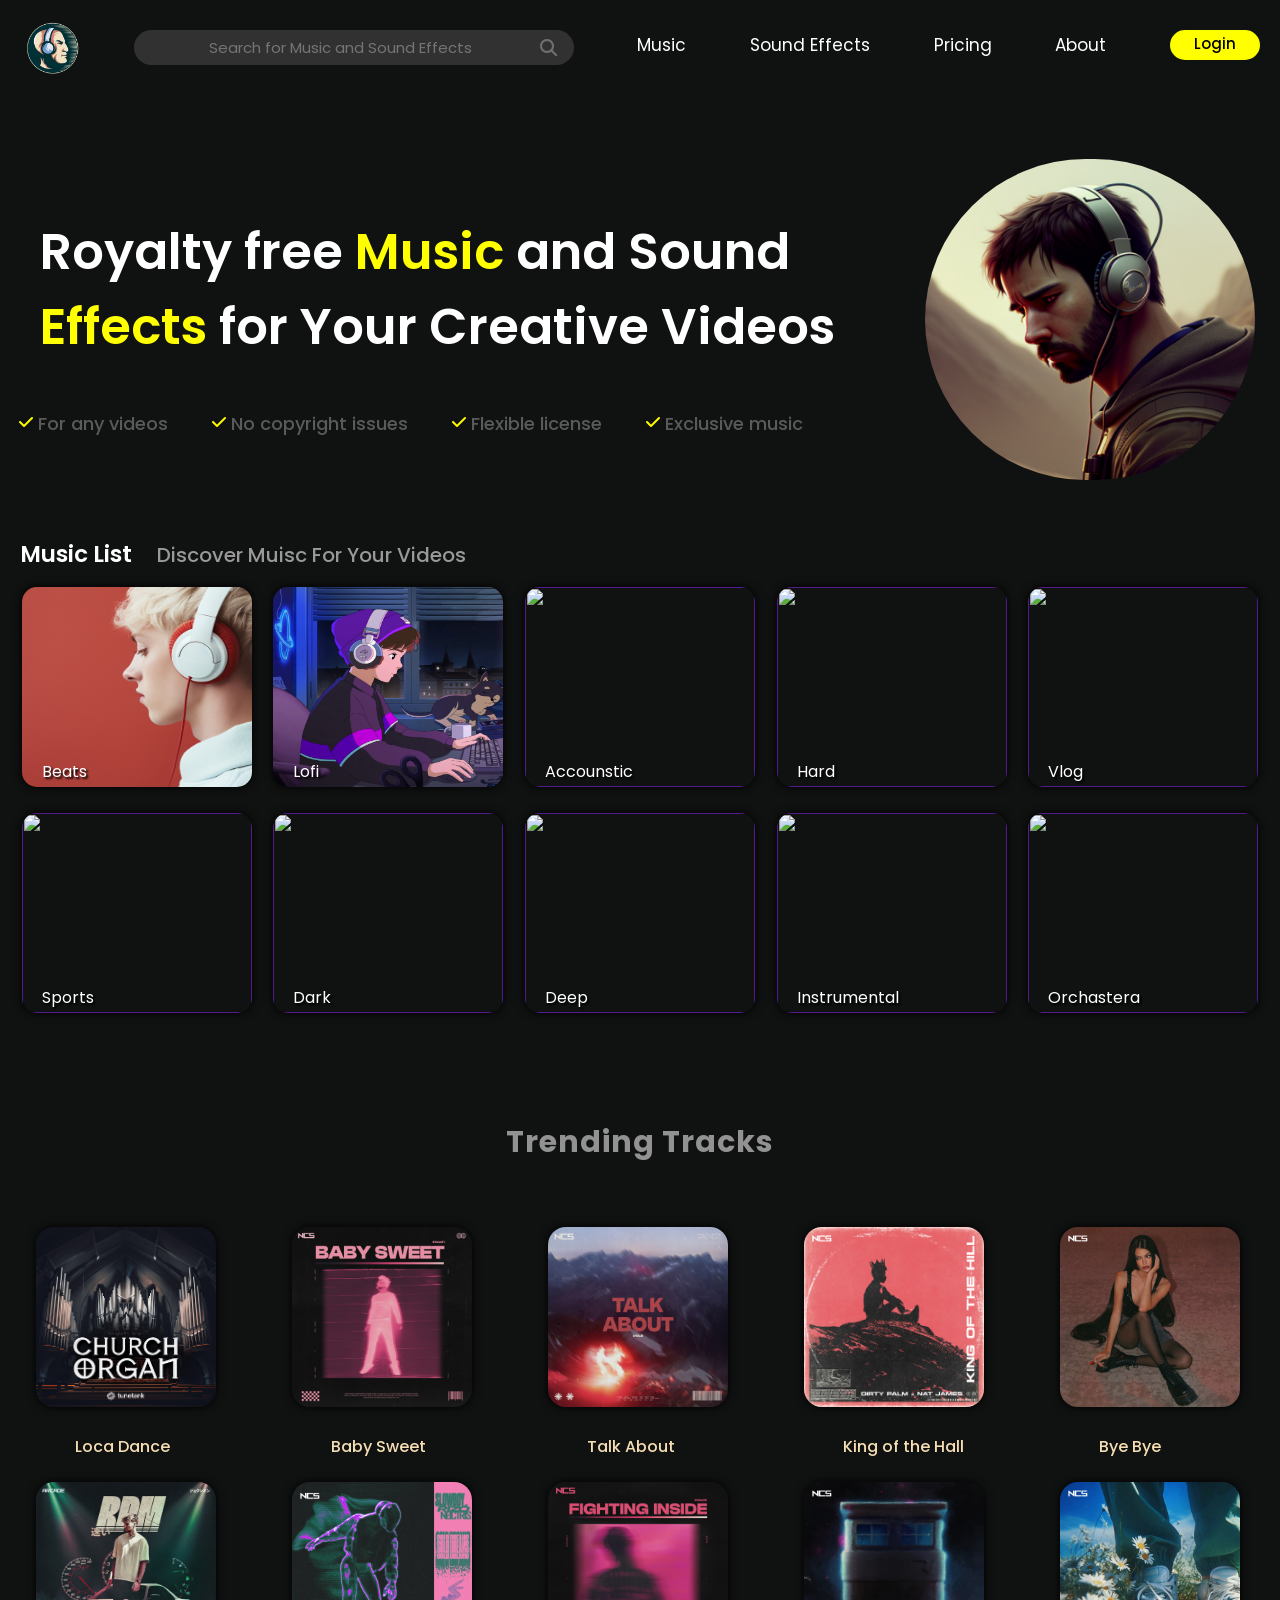
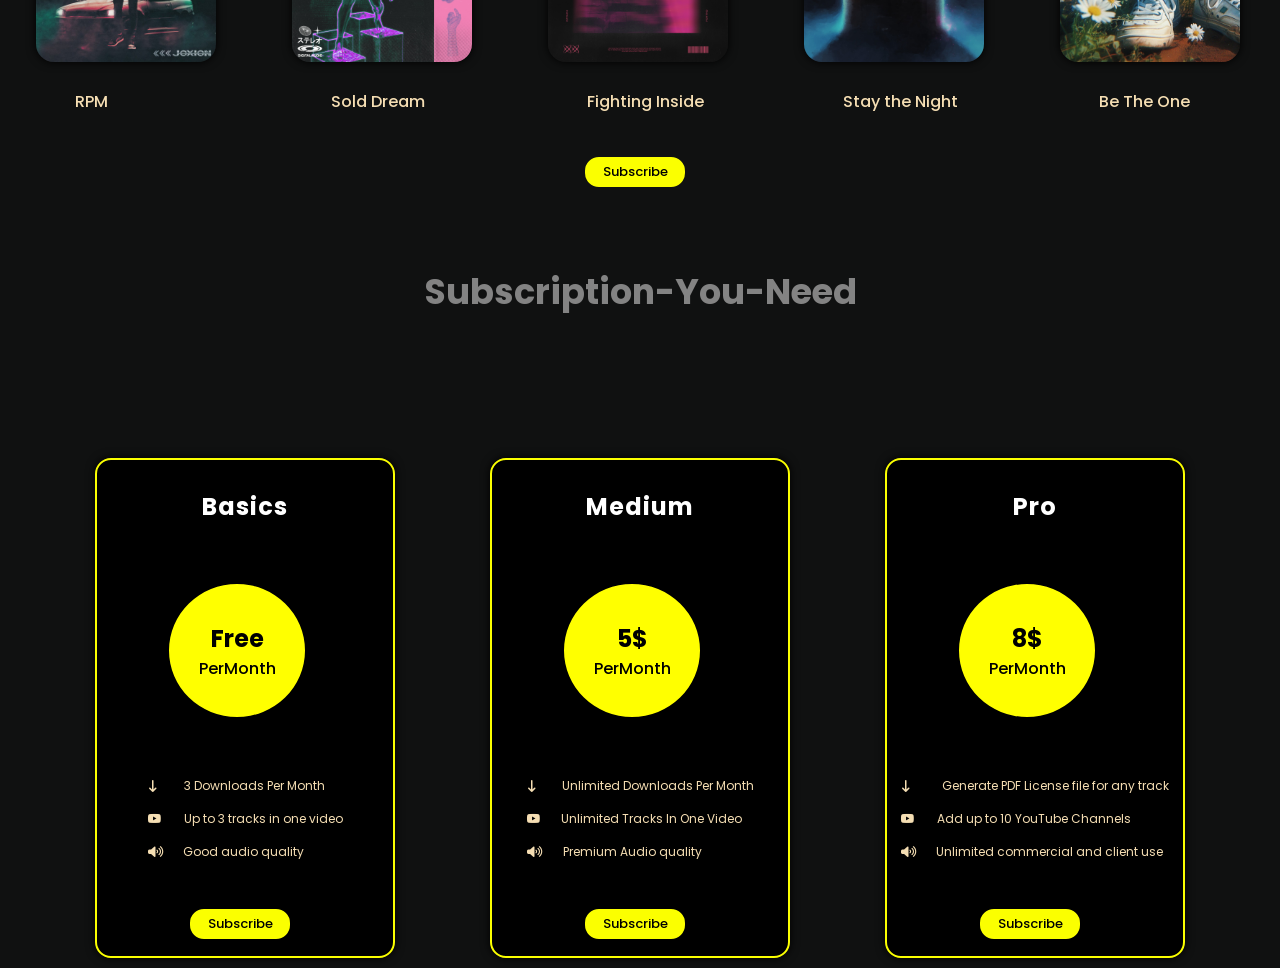
==== Website.Html @ 82667a38 "Addding More Style To The Price Box - Hover And Changed Color" ====
<!DOCTYPE html>
<html lang="en">
<head>
    <meta charset="UTF-8">
    <meta name="viewport" content="width=device-width, initial-scale=1.0">
    <title>Web-Site</title>
    <link rel="preconnect" href="https://fonts.googleapis.com">
<link rel="preconnect" href="https://fonts.gstatic.com" crossorigin>
<link href="https://fonts.googleapis.com/css2?family=Inter:wght@800&family=Noto+Sans+Kawi&family=Poppins:ital,wght@0,300;0,500;0,600;0,900;1,300&display=swap" rel="stylesheet">
<link rel="stylesheet" href="style.css">
<link rel="stylesheet" href="https://cdnjs.cloudflare.com/ajax/libs/font-awesome/4.7.0/css/font-awesome.min.css">
<link rel="preconnect" href="https://fonts.googleapis.com">
<link rel="preconnect" href="https://fonts.gstatic.com" crossorigin>
<link href="https://fonts.googleapis.com/css2?family=Inter:wght@800&family=Noto+Sans+Kawi&family=Poppins:ital,wght@0,300;0,400;0,500;0,600;0,900;1,300&display=swap" rel="stylesheet">
<link rel="stylesheet" href="https://cdnjs.cloudflare.com/ajax/libs/font-awesome/6.4.2/css/all.min.css" integrity="sha512-z3gLpd7yknf1YoNbCzqRKc4qyor8gaKU1qmn+CShxbuBusANI9QpRohGBreCFkKxLhei6S9CQXFEbbKuqLg0DA==" crossorigin="anonymous" referrerpolicy="no-referrer" />

</head>
<body>
    <header>
     <div class="navbar">
        <div id="logo"><img src="Image/logo1.png" alt="logo"></div>
        <!-- Search Icon -->
        <div class="SearchBox">
        <input type="text" placeholder="Search for Music and Sound Effects">
        <a href="#"><i class="fa fa-search searchicon"></i></a>
        </div>
        <!-- Bar -->
    
        <a href="#">Music</a>
        <a href="#">Sound Effects</a>
        <a href="#">Pricing</a>
        <a href="#">About</a>
        <a href="#" class="btn"><Button>Login</Button></a>
     </div>
     <div class="Main"><h8>Royalty free <span>Music</span> and Sound<br><span>Effects</span> for Your Creative Videos</h8>
        <div class="musiclogo"><img src="Image/image.png" alt="">
     </div>
     </div>
     <div class="Tick">
        <i class="fa fa-check tickcolor"></i><b>For any videos</b>
        <i class="fa fa-check tickcolor"></i><b>No copyright issues</b>
        <i class="fa fa-check tickcolor"></i><b>Flexible license</b>
        <i class="fa fa-check tickcolor"></i><b>Exclusive music</b>
     </div>
    </header>
    <main>
        <div class="Attribute">
            <div id="Music-List"><h7>Music List</h7>
            <div class="paragrpah"><p>Discover Muisc For Your Videos</p></div>
        </div>
    </main>
    <div class="images">
       <div class="png"><a href="#"><img src="Image/guy1.jpg" alt=""></a><div class="Text"><p>Beats</p></div></div>
        <div class="png"><a href=""><img src="Image/guy 2.webp" alt=""></a><div class="Text"><p>Lofi</p></div></div>
        <div class="png"><a href=""><img src="https://tunetank.imgix.net/acoustic.jpg?fm=webp&auto=format&ixlib=react-9.8.0&w=226&h=226&dpr=1&q=75" alt=""></a><div class="Text"><p>Accounstic</p></div></div>
        <div class="png"><a href=""><img src="https://tunetank.imgix.net/epic.jpg?fm=webp&auto=format&ixlib=react-9.8.0&w=226&h=226&dpr=1&q=75" alt=""></a><div class="Text"><p>Hard</p></div></div>
        <div class="png"><a href=""><img src="https://tunetank.imgix.net/vlog.jpg?fm=webp&auto=format&ixlib=react-9.8.0&w=226&h=226&dpr=1&q=75" alt=""></a><div class="Text"><p>Vlog</p></div></div>
        <div class="png"><a href=""><img src="https://tunetank.imgix.net/sports.jpg?fm=webp&auto=format&ixlib=react-9.8.0&w=226&h=226&dpr=1&q=75" alt=""></a><div class="Text"><p>Sports</p></div></div>
        <div class="png"><a href=""><img src="https://tunetank.imgix.net/scary.jpg?auto=format&ixlib=react-9.8.0&w=226&h=226&dpr=1&q=75" alt=""></a><div class="Text"><p>Dark</p></div></div>
        <div class="png"><a href=""><img src="https://tunetank.imgix.net/dreamy.jpg?auto=format&ixlib=react-9.8.0&w=226&h=226&dpr=1&q=75" alt=""></a><div class="Text"><p>Deep</p></div></div>
        <div class="png"><a href=""><img src="https://tunetank.imgix.net/jazz.jpg?auto=format&ixlib=react-9.8.0&w=226&h=226&dpr=1&q=75" alt=""></a><div class="Text"><p>Instrumental</p></div></div>
        <div class="png"><a href=""><img src="https://tunetank.imgix.net/funk.jpg?auto=format&ixlib=react-9.8.0&w=226&h=226&dpr=1&q=75" alt=""></a><div class="Text"><p>Orchastera</p></div></div>
      </div>
      <article>
        <div class="Reccomend">
            <div class="trend"><h5>Trending Tracks</h5></div>
        </div>
        <div class="music">
           <div class="iteam"><a href=""><img src="Image/LocaDance.jpg" alt="" title="Music"></a>
           <div class="text">Loca Dance</div></div>
           <div class="iteam"><a href=""><img src="Image/Baby Sweet.jpg" alt="" title="Music" ></a>
           <div class="text">Baby Sweet</div></div>
           <div class="iteam"><a href=""><img src="Image/Talk About.jpg" alt=""  title="Music"></a>
           <div class="text">Talk About</div></div>
           <div class="iteam"><a href=""><img src="Image/King of the Hall.jpg" alt=""  title="Music"></a>
           <div class="text">King of the Hall</div></div>
           <div class="iteam"><a href=""><img src="Image/Bye Bye.jpeg" alt=""  title="Music"></a>
           <div class="text">Bye Bye</div></div>
           <div class="iteam"><a href=""><img src="Image/Rpm.jpg" alt=""  title="Music" ></a>
           <div class="text">RPM</div></div>
           <div class="iteam"><a href=""><img src="Image/Sold Dreams.jpg" alt=""  title="Music"></a>
           <div class="text">Sold Dream</div></div>
           <div class="iteam"><a href=""><img src="Image/Figthing Inside.jpg" alt=""  title="Music"></a>
            <div class="text">Fighting Inside</div></div>
            <div class="iteam"><a href=""><img src="Image/Stay the Night.jpg" alt=""  title="Music"></a>
            <div class="text">Stay the Night</div></div>
            <div class="iteam"><a href=""><img src="Image/Be the One.jpg" alt=""  title="Music"></a>
            <div class="text">Be The One</div></div>
        </div>
        <div class="more">
           <a href="#" class="btnn"><button>Subscribe</button></a>
        </div>
        <div class="plan">
            <div class="Subscription"><h3>Subscription-You-Need</h3></div>
            <div class="card">
            <div class="card1">
            <h1>Basics</h1>
            <div class="pack">
            <h2>Free</h2>
            <p>PerMonth</p>
            </div>
            <div class="perks">
                <ul>
                    <li>
                        <i class="fa-solid fa-arrow-down-long icons"></i><div class="Packtext1">3 Downloads Per Month</div>
                    </li>
                    <li><i class="fa-brands fa-youtube icons"></i>Up to 3 tracks in one video</li>
                    <li><i class="fa-solid fa-volume-high icons"></i><div class="Packtext3">Good audio quality</div></li>
                </ul>
            </div>
            <div class="more">
                <a href="#" class="btnn"><button>Subscribe</button></a>
             </div>
            </div>
            <div class="card2">
            <h1>Medium</h1>
            <div class="pack">
                <h2>5$</h2>
                <p>PerMonth</p>
                </div>
                <div class="perks">
                    <ul>
                        <li>
                            <i class="fa-solid fa-arrow-down-long icons"></i>Unlimited Downloads Per Month
                        </li>
                        <li><i class="fa-brands fa-youtube icons"></i><div class="Packtext5">Unlimited Tracks In One Video</div></li>
                        <li><i class="fa-solid fa-volume-high icons"></i><div class="Packtext6">Premium Audio quality</div></li>
                    </ul>
                </div>
                <div class="more">
                    <a href="#" class="btnn"><button>Subscribe</button></a>
                 </div>
            </div>

            <div class="card3">
            <h1>Pro</h1>
            <div class="pack">
                <h2>8$</h2>
                <p>PerMonth</p>
                </div>
                <div class="perks">
                    <ul>
                        <li>
                            <i class="fa-solid fa-arrow-down-long icons"></i>Generate PDF License file for any track
                        </li>
                        <li><i class="fa-brands fa-youtube icons"></i><div class="Packtext8">Add up to 10 YouTube Channels</div></li>
                        <li><i class="fa-solid fa-volume-high icons"></i><div class="Packtext9">Unlimited commercial and client use</div></li>
                    </ul>
                </div>
                <div class="more">
                    <a href="#" class="btnn"><button>Subscribe</button></a>
                 </div>
        </div>
      </article>
</body>
</html>
---- style.css ----
*{
    margin: 0%;
    padding: 0%;
    box-sizing: border-box;
    font-family: 'Inter', sans-serif;
    font-family: 'Noto Sans Kawi', sans-serif;
    font-family: 'Poppins', sans-serif;
    font-family: 'Inter', sans-serif;
font-family: 'Noto Sans Kawi', sans-serif;
font-family: 'Poppins', sans-serif;


}
body{
    
    height: 100vh;
    background: rgb(46,46,46);
    background: linear-gradient(90deg, rgba(46,46,46,1) 0%, rgba(0,0,0,1) 0%, rgba(16,17,17,1) 0%);

}
.navbar{
    width: 100%;
    height: 90px;
    display: flex;
    flex-direction: row;
    justify-content: space-between;
    align-items: center;
    position: fixed;
    margin-top: -80px;
   background: rgb(46,46,46);
    background: linear-gradient(90deg, rgba(46,46,46,1) 0%, rgba(0,0,0,1) 0%, rgba(16,17,17,1) 0%);
    z-index: 1;
}
#logo{
    width: 100px;
    height: 100px;
  
}
#logo img{
    width: 106px;
    height: 70px;
    display: inline-block;
    margin-top: 18px;
    align-self: flex-start;
    cursor: pointer;
    position: fixed;
    
}

.navbar a {
    color: white;
    text-decoration: none;
    font-size: 17px;
    margin-top: 8x;
    transition: color 0.3s;
}
.navbar a:hover{
    color: yellow;
}


.navbar a button{
    font-size: 15px;
    margin-right: 20px;
    border-radius: 15px;
    width: 90px;
    text-align: center;
    margin-bottom: 3px;
    border: 0px;
    padding-bottom: 2px;
    background-color: yellow;
    border: 2px solid rgba(251 , 255 , 0);
}
.SearchBox{
    width: 440px;
    height: 35px;
    padding: 0px;
    border-radius: 20px;
    background-color:  rgb(49, 49, 49);
    display: flex;
    justify-content: center;
    align-items: center;
    flex-direction: row;
    margin-top: 5px;
    margin-left: -30px;
    
}
.searchicon{
    width: 100%;
    color: rgb(112, 111, 111);
    margin-bottom: 4px;
    margin-right: 10px;
    
    
}

.SearchBox input{
    width: 400px;
  background: transparent;
  outline: 0px;
  border: 0px;
  text-align: center;
  font-size: 15px;
}
.Main{
    width: 100%;
    height: 300px;
    color: white;
    font-size: 50px;
    font-weight: 600;
    justify-content: flex-start;
    align-items: center;
   margin-top: 80px;
    left: 30px;
    display: flex;
}
.Main h8{
    margin-top: 120px;
    margin-left: 40px;
    margin-bottom: 0px;
}
span{
    color: yellow;
}
.musiclogo{
    display: inline-block;
}
.musiclogo img{
    width: 330px;
    height:321px;
    margin-left: 90px;
    margin-top: 200px;
    border-radius: 200px;
    animation: headphoneAnimation 1.3s infinite alternate;
    transition: box-shadow 1s;
}
.musiclogo img:hover {
    box-shadow: 0px 0px 50px rgb(255, 255, 255);
}
@keyframes headphoneAnimation {
    0% {
      transform: translateY(0);
    }
    100% {
      transform: translateY(-16px);
    }
  }
.Tick{
    width: 65%;
    margin-top: 30px;
    display: flex;
    justify-content: space-evenly;
    margin-left: -25px;
}
.Tick b{
    font-weight:500;
    color: rgb(90, 90, 90);
    font-size: 18px;
}
.tickcolor{
    color: yellow;
    padding-top: 4px;
    padding-left: 40px;
}
.Attribute{
    width: 100%;
    height: 150px;
    position: relative;
    display: flex;
    
}
.Attribute #Music-List{
    color: white;
    font-size: 23px;
    font-weight: 600;
    margin-top: 100px;
    padding-left: 20px;
    position: absolute;
}
.paragrpah{
    height: 30px;
    color: rgb(153, 153, 153);
    font-size: 20px;
    font-weight: 500;
    margin-left: 20px;
    display: inline-block;
}
.paragrpah p{
    height: 100px;   
}
.images{
    width: 100%;
    height: 420px;
   display: grid;
   grid-template-columns: auto auto auto auto auto;
   row-gap: 19px;
   justify-content: space-evenly;
   z-index: 0;
}
.images img{
   border-radius: 15px;
   height: 200px;
   width: 230px;
   z-index: 0;
   box-shadow: 0px 0px 10px rgb(0, 0, 0); 
}
.png{
    position: relative;
}
.Text{
    position: absolute;
    bottom: 10px;
    left: 20px;
    color: white;
    text-shadow: 2px 2px 2px black;
    font-weight: 400;
}
article{
width: 100%;
height: 300px;
}
.Reccomend{
    height: 130px;
    width: 100%;
    display: flex;
    color: white;
    align-items: center;
    justify-content: center;
    position: relative;
    transition: background 1s;
}
.trend h5{
    font-weight: 700;
    font-size: 30px;
    color: rgb(146, 146, 146);
    letter-spacing: 1px;
    margin-top: 140px;
    transition: color 0.5s;
}
.trend h5:hover{
color: white;
}
.music{
    height: 500px;
    margin-top: 90px;
    display: grid;
    grid-template-columns: 1fr 1fr 1fr 1fr 1fr;
   row-gap: 10px;
    justify-content: space-evenly;
}
.iteam img{
    width: 180px;
    height: 180px;
    align-content: center;
    margin-left: 36px;
    border-radius: 18px;
    box-shadow: 0px 0px 10px rgb(0, 0, 0); 
    transition:1s;
}
.iteam img:hover{
    transform: scale(1.2);
   opacity: 1;
}
.text{
    color: wheat;
    padding-left: 75px;
    margin-top: 20px;
    font-weight: 500;
    cursor: pointer;
    transition: color 0.5s;
}
.text:hover{
    color: yellow;
}
.more{
    display: flex;
    justify-content: center;
    margin-right: 10px;
    margin-top: 30px;
}
.btn button{
    color: rgb(0, 0, 0);
    background-color: rgb(251, 255, 0);
    outline: 0px;
    border: 2px solid rgba(251 , 255 , 0);
    border-radius: 14px;
    transition: color 0.5s;
    font-size: 13px;
    width:100px;
    height: 30px;
    transition: all .3s ease;
    text-align: center;
    margin-top: 2px;
    cursor: pointer;
    font-weight: 500;

}
.btn button:hover{
    color:rgba(251 , 255 , 0);
    background: black;
    box-shadow: 0 0 1rem rgba(251 , 255 , 0);

}
.plan{
    height: 700px;
}
.Subscription{
    font-size: 30px;
    display: flex;
    justify-content: center;
    margin-top: 70px;
    color: rgb(131, 131, 131);
    transition: color .3s;
}
.Subscription:hover{
    color: white;
}
.card{
margin-top: 70px;
height: 580px;
display: flex;
justify-content: space-evenly;
}
 /* Making The Colors in The Price Box */

.card1{  
margin-top: 70px;
height: 500px;
width: 300px;
border-radius: 16px;
display: flex;
text-align: center;
justify-content: space-around;
box-shadow: 0px 0px 10px black;
position: relative;
flex-direction: column;
color: black;
background-color: rgb(0, 0, 0);
transition: color 0.5s;
border: 2px solid rgba(251 , 255 , 0);
transition: all .3s ease;
cursor: pointer;
animation: pricebox 1.2s infinite alternate;
}
  /* Adding Hover Effect to card1  */
.card1:hover {
    box-shadow: 0px 0px 30px rgb(146, 146, 146);
}
@keyframes pricebox {
    0% {
      transform: translateY(0);
    }
    100% {
      transform: translateY(-16px);
    }
  }
.card1 h1{
    padding-top: 20px;
    color: white;
    letter-spacing: 1px;
    width: 100%;
}
.pack{
    color: rgb(0, 0, 0);
    border: 2px solid black;
    border-radius: 50%;
    background-color: yellow;
    width: 140px;
    height: 137px;
    text-align: center;
    margin-left: 70px;
    position: relative;
    margin-top: 40px;
}
.pack h2{
    margin-top: 37px;
    width: auto;
    height: auto;
}
.pack p{
  margin-bottom: 30px;
  color: #000000;
  font-weight: 500;
}
.card2{
    margin-top: 70px;
    height: 500px;
    width: 300px;
    border-radius: 16px;
    display: flex;
    text-align: center;
    justify-content: space-around;
    box-shadow: 0px 0px 10px black;
    position: relative;
    flex-direction: column;
    color: black;
    background-color: rgb(0, 0, 0);
    transition: color 0.5s;
    border: 2px solid rgba(251 , 255 , 0);
    transition: all .3s ease;
    cursor: pointer;
    animation: pricebox 1.2s infinite alternate;
    }
      /* Adding Hover Effect to card2  */
    .card2:hover {
        box-shadow: 0px 0px 30px rgb(146, 146, 146);
    }
    @keyframes pricebox {
        0% {
          transform: translateY(0);
        }
        100% {
          transform: translateY(-16px);
        }
      }

    .card2 h1{
        color: white;
        letter-spacing: 1px;
        width: 100%;
        padding-top: 20px;
    }
    .card3{
        margin-top: 70px;
        height: 500px;
        width: 300px;
        border-radius: 16px;
        display: flex;
        text-align: center;
        justify-content: space-around;
        box-shadow: 0px 0px 10px black;
        position: relative;
        flex-direction: column;
        color: black;
        background-color: rgb(0, 0, 0);
        transition: color 0.5s;
        border: 2px solid rgba(251 , 255 , 0);
        transition: all .3s ease;
        cursor: pointer;
        animation: pricebox 1.2s infinite alternate;
        }
         /* Adding Hover Effect to card3  */
        .card3:hover {
            box-shadow: 0px 0px 30px rgb(146, 146, 146);
        }
        @keyframes pricebox {
            0% {
              transform: translateY(0);
            }
            100% {
              transform: translateY(-16px);
            }
          }
        .card3 h1{
            padding-top: 20px;
            color: white;
            letter-spacing: 1px;
            width: 100%;
        }
        .perks{
            display: flex;
            justify-content: space-around;
            height: 100px;
            align-items: center;
            position: relative;
            margin-top: 25px;
        }
        .perks li {
            text-decoration: none;
            color: wheat;
            font-size: 10px;
            text-align: center;
            display: flex;
            justify-content: center;
            font-size: 12px;
            margin-top: 4px;
            display: flex;
            justify-content: space-between;
            margin-top: 15px;
           
        }
        
        .icons{
            margin-top: 3px;
            font-size: 12px;
            display: flex;
            flex-direction: column;
            justify-content: space-evenly;
            margin-right: 20px;
        }
        .Packtext1{
            margin-right: 18px;
        }
        .Packtext3{
            margin-right: 39px;
        }
        .Packtext5{
            margin-right : 12px;
        }
        
        .Packtext6{
            margin-right : 52px;
        }
        .Packtext8{
            margin-right : 38px;
        }
        .Packtext9{
            margin-right : 6px;
        }
        
        .btnn button{
            color: rgb(0, 0, 0);
            background-color: rgb(251, 255, 0);
            outline: 0px;
            border: 2px solid rgba(251 , 255 , 0);
            border-radius: 14px;
            transition: color 0.5s;
            font-size: 13px;
            width:100px;
            height: 30px;
            transition: all .3s ease;
            text-align: center;
            cursor: pointer;
            font-weight: 500;
            margin-bottom: 8px;
        
        }
        .btnn button:hover{
            color:rgba(251 , 255 , 0);
            background: black;
            box-shadow: 0 0 1rem rgba(251 , 255 , 0);
        
        }
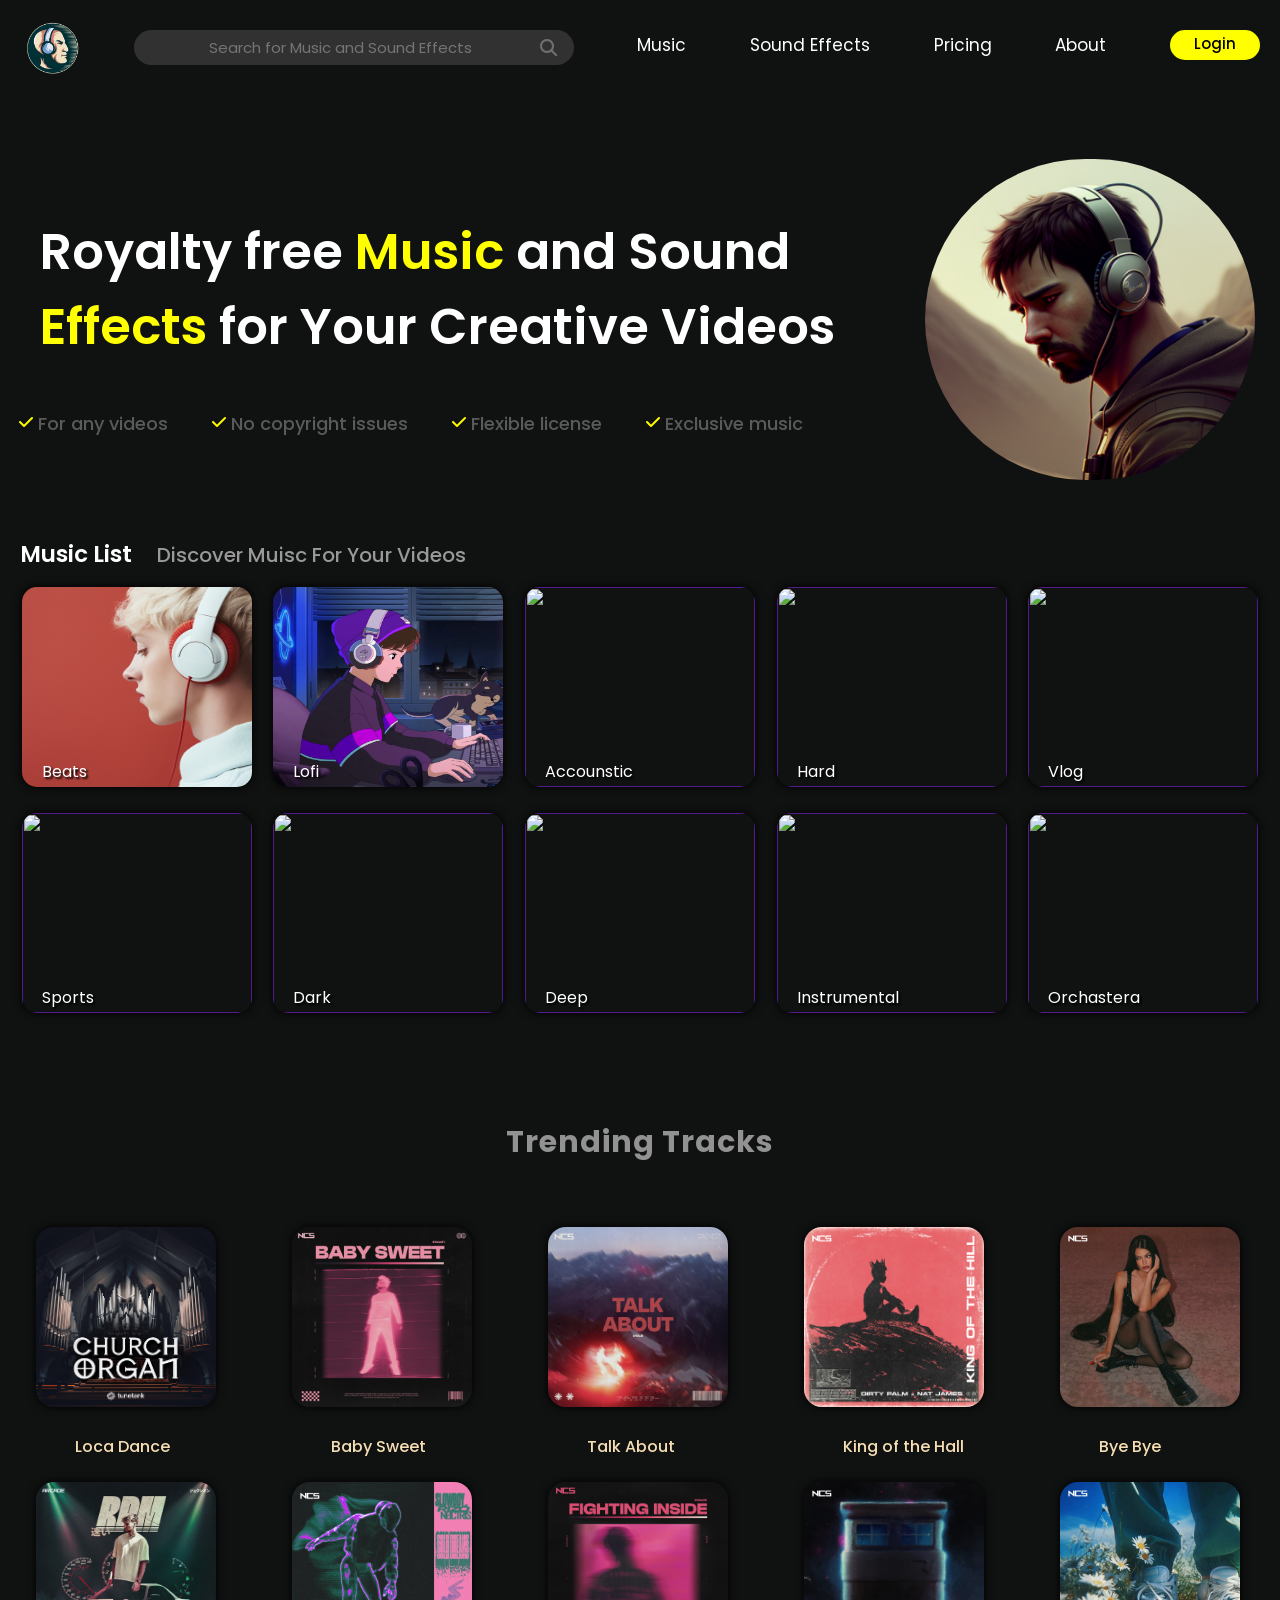
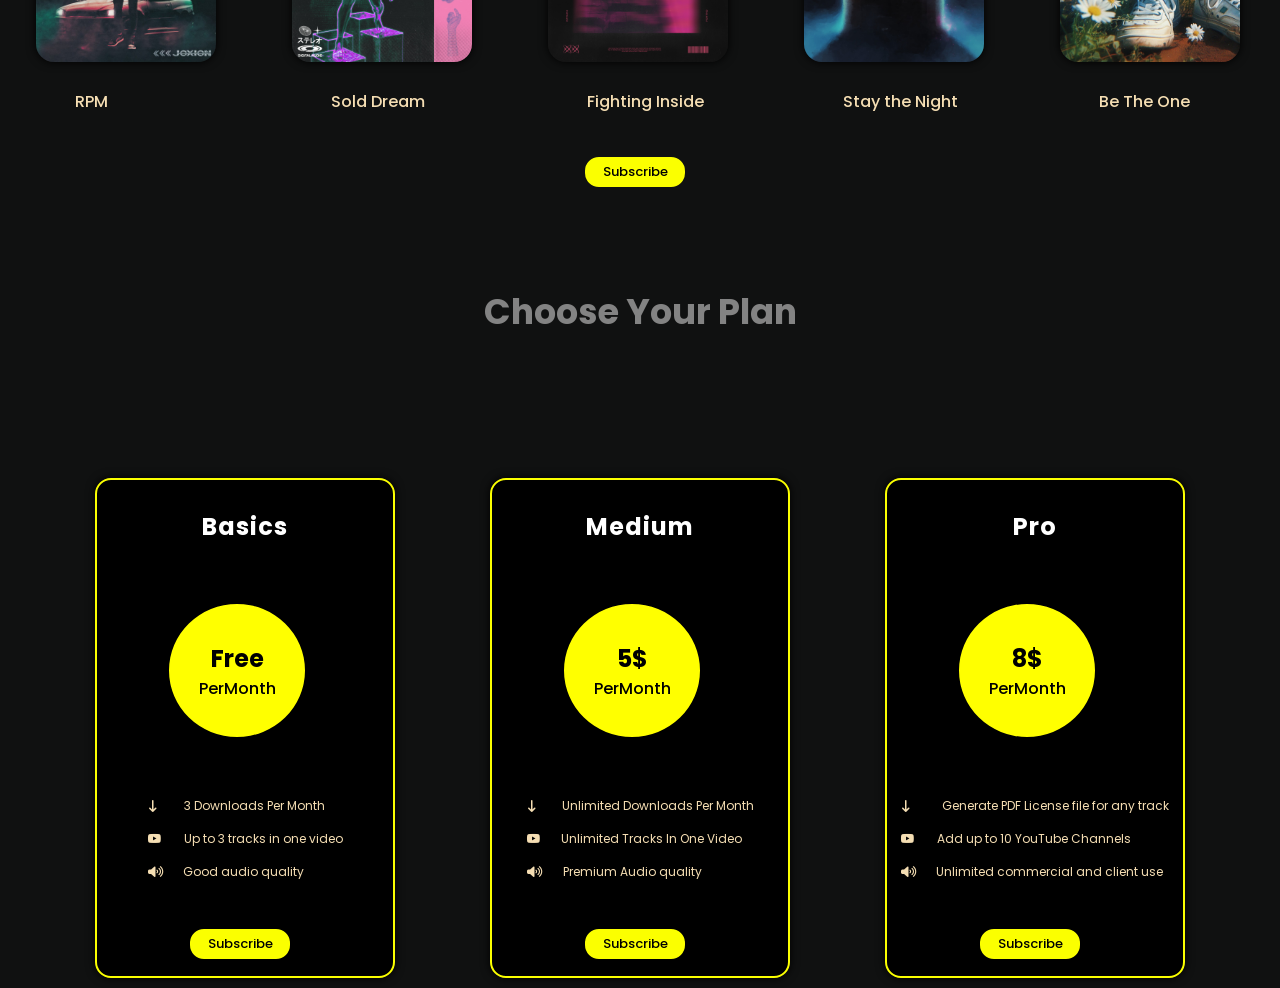
==== commit 6ff89076: "Adding css Style" ====
--- a/Website.Html
+++ b/Website.Html
@@ -91,7 +91,7 @@
            <a href="#" class="btnn"><button>Subscribe</button></a>
         </div>
         <div class="plan">
-            <div class="Subscription"><h3>Subscription-You-Need</h3></div>
+            <div class="Subscription"><h3>Choose Your Plan</h3></div>
             <div class="card">
             <div class="card1">
             <h1>Basics</h1>
--- a/style.css
+++ b/style.css
@@ -308,9 +308,10 @@
     font-size: 30px;
     display: flex;
     justify-content: center;
-    margin-top: 70px;
+    margin-top: 90px;
     color: rgb(131, 131, 131);
     transition: color .3s;
+   
 }
 .Subscription:hover{
     color: white;
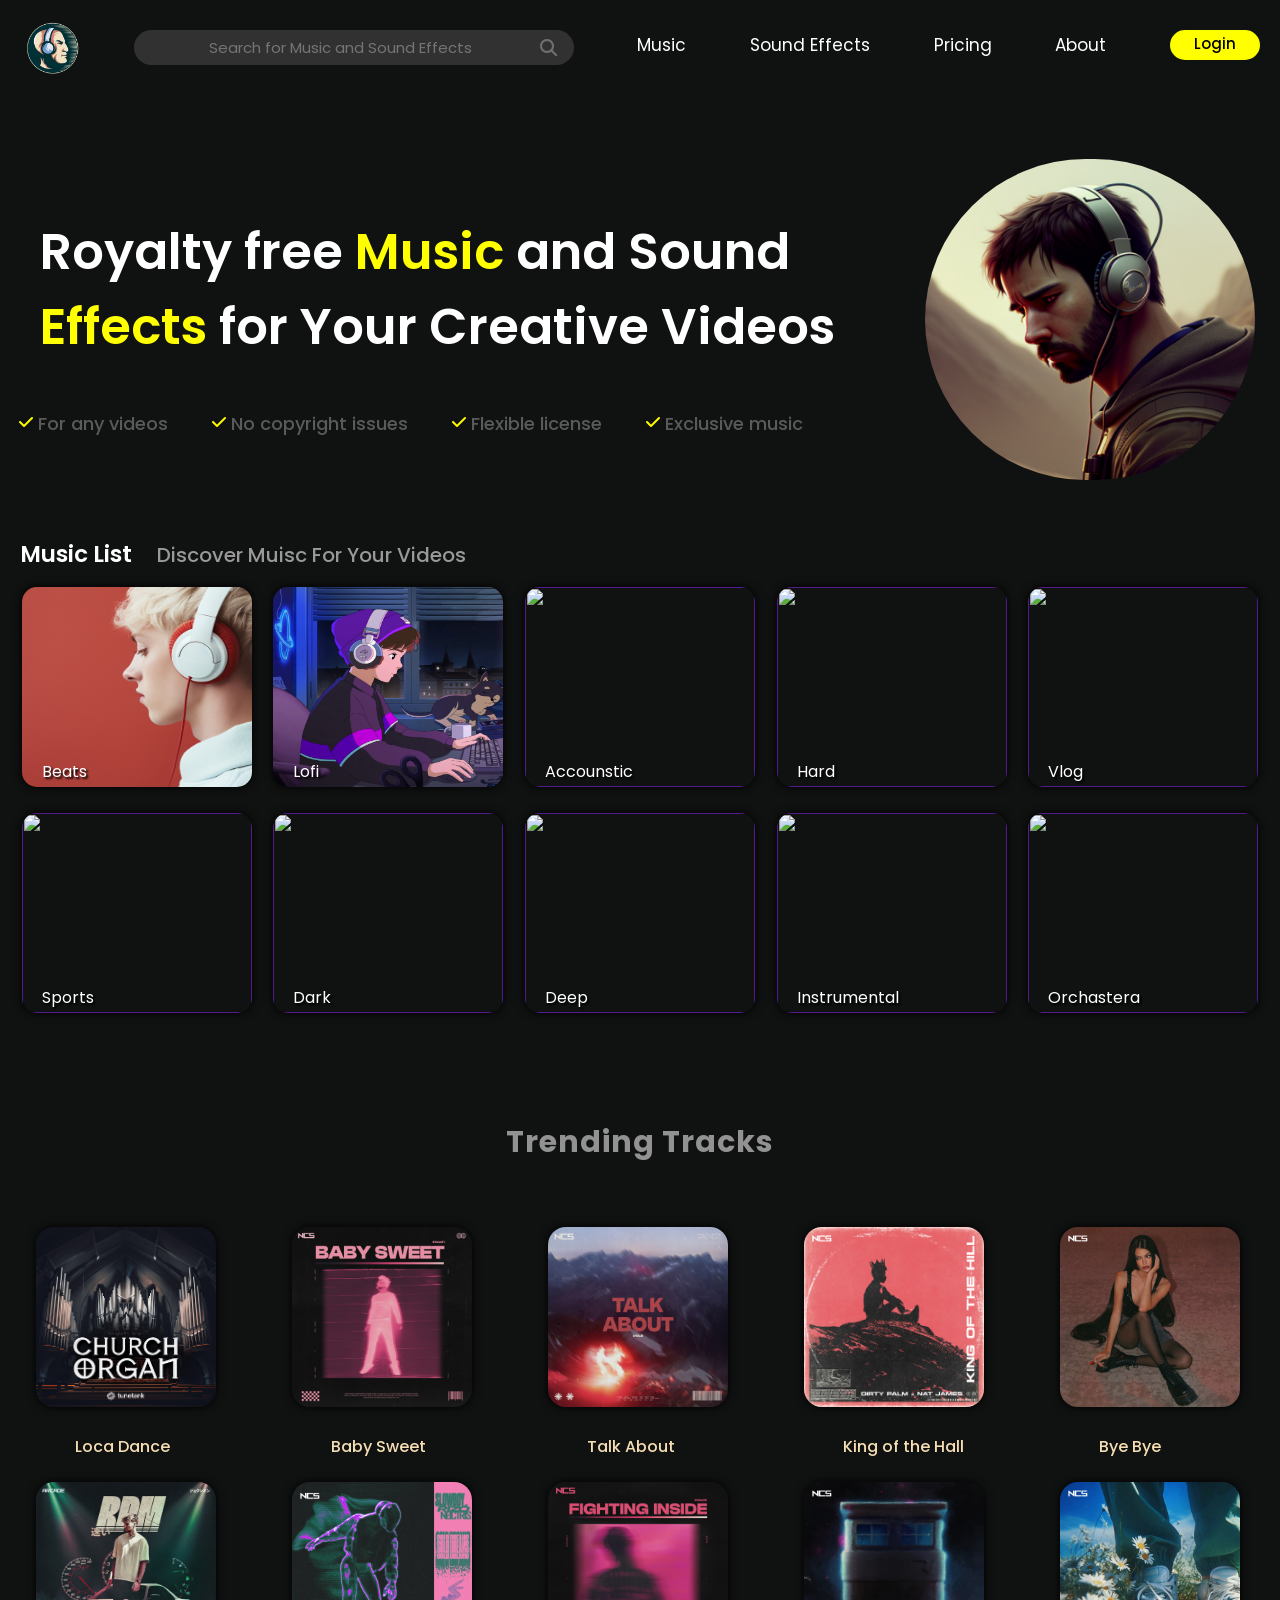
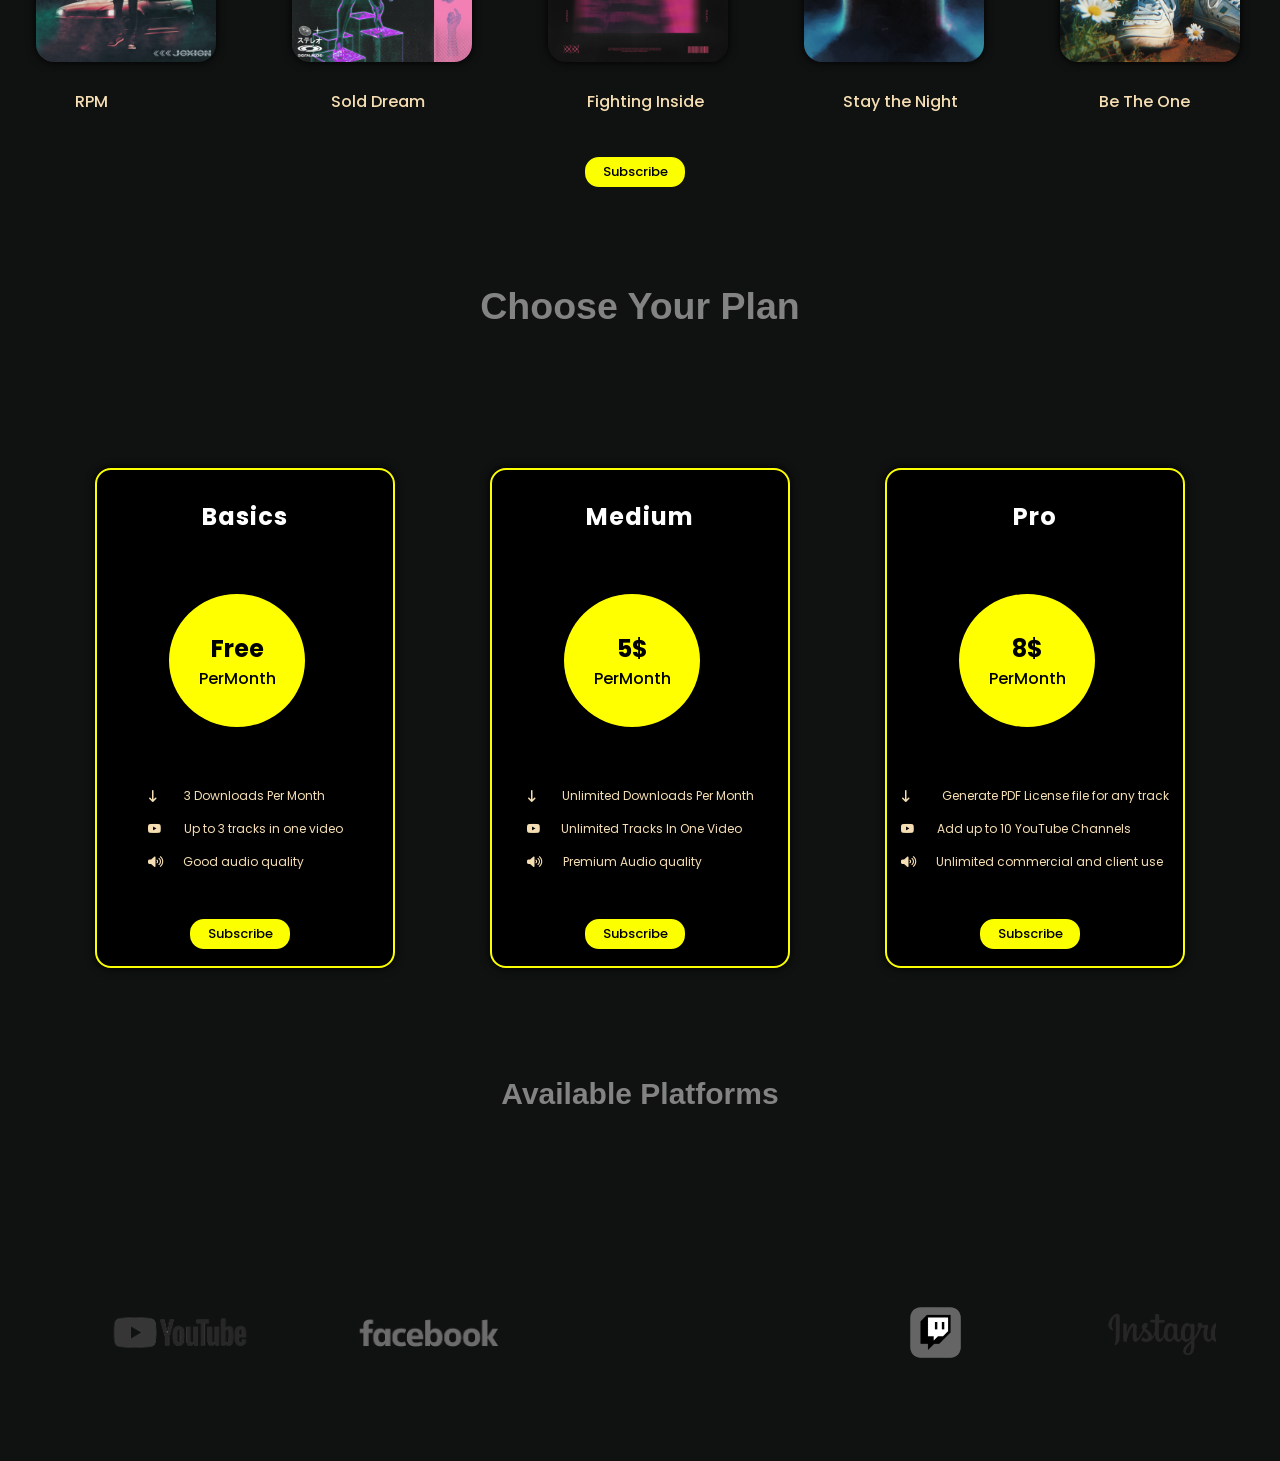
==== commit 31da10fe: "Added the Social media platforms icons" ====
--- a/Website.Html
+++ b/Website.Html
@@ -91,7 +91,7 @@
            <a href="#" class="btnn"><button>Subscribe</button></a>
         </div>
         <div class="plan">
-            <div class="Subscription"><h3>Choose Your Plan</h3></div>
+            <div class="Subscription"><h1>Choose Your Plan</h1></div>
             <div class="card">
             <div class="card1">
             <h1>Basics</h1>
@@ -152,5 +152,62 @@
                  </div>
         </div>
       </article>
+      <section>
+        <div id="Platforms">
+            Available Platforms
+        </div>
+        <div class="platforms">
+        <div class="platformslogo">
+            <div class="slide"><div class="slide1">
+           <img src="Image/Youtube1-removebg-preview.png" alt="">
+        </div>
+            </div>
+        <div class="slide"><div class="slide2">
+            <img src="Image/Facebook.png" alt="">
+        </div>
+        </div>
+        <div class="slide"><div class="slide3">
+            <img src="Image/Tiktok.png" alt="">
+        </div>
+        </div>
+        <div class="slide"><div class="slide4">
+            <img src="Image/Twitch.png" alt="">
+        </div>
+        </div>
+        <div class="slide"><div class="slide5">
+            <img src="Image/Instagram.png" alt="" style="text-shadow: 0px 0px 10px black;">
+        </div>
+        </div>
+        <div class="slide"><div class="slide6">
+            <img src="Image/Twiterr.png" alt="">
+        </div>
+        </div>
+          <div class="slide"><div class="slide1">
+           <img src="Image/Youtube1-removebg-preview.png" alt="">
+        </div>
+          </div>
+        <div class="slide"><div class="slide2">
+            <img src="Image/Facebook.png" alt="">
+        </div>
+        </div>
+        <div class="slide"><div class="slide3">
+            <img src="Image/Tiktok.png" alt="">
+        </div>
+        </div>
+        <div class="slide"><div class="slide4">
+            <img src="Image/Twitch.png" alt="">
+        </div>
+        </div>
+        <div class="slide"><div class="slide5">
+            <img src="Image/Instagram.png" alt="">
+        </div>
+        </div>
+        <div class="slide"><div class="slide6">
+            <img src="Image/Twiterr.png" alt="">
+        </div>
+        </div>
+        </div>
+        </div>
+    </section>
 </body>
 </html>
--- a/style.css
+++ b/style.css
@@ -217,7 +217,7 @@
 }
 article{
 width: 100%;
-height: 300px;
+height: 1600px;
 }
 .Reccomend{
     height: 130px;
@@ -305,16 +305,19 @@
     height: 700px;
 }
 .Subscription{
-    font-size: 30px;
+    font-size: 25px;
     display: flex;
     justify-content: center;
     margin-top: 90px;
     color: rgb(131, 131, 131);
     transition: color .3s;
-   
 }
 .Subscription:hover{
     color: white;
+}
+.Subscription h1{
+    font-family: 'Roboto Condensed', sans-serif;
+    font-weight: 900;
 }
 .card{
 margin-top: 70px;
@@ -530,9 +533,79 @@
             color:rgba(251 , 255 , 0);
             background: black;
             box-shadow: 0 0 1rem rgba(251 , 255 , 0);
+        }
+        #Platforms{
+            display: flex;
+            justify-content: center;
+            font-size: 30px;
+            font-family: 'Roboto Condensed', sans-serif;
+            font-weight: 800;
+            color: rgb(131, 131, 131);
+            transition: color .3s;
+            margin-top: 70px;
+        }
+        #Platforms:hover{
+            color: white;
+        }
+        .platforms{
+            height: 350px;
+            width: 90%;
+            overflow: hidden;
+            position: relative;
+            white-space: nowrap;
+            display: grid;
+            place-items: center;
+            margin: auto;
+        }
+        .platformslogo{
+            width: calc(250px * 12);
+            display: flex;
+            margin-top: 50px;
+            animation: slidelogo 5s linear infinite;
+        }
+        .platforms .slide img{
+            width: 90%;
+        }
+        @keyframes slidelogo {
+            0%{
+            transform: translateX(0);
+            }
+            100%{
+                transform: translateX(calc(-250px*6));
+            }
+        }
+       
+      .platformslogo img{
         
-        }
-        
-        
-    
-    
+        width: 100%;
+       filter: grayscale(100%);
+      }
+      .slide{
+        height: 350px;
+        width: 350px;
+        display: flex;
+        justify-content: center;
+        align-items: center;
+        padding: 15px;
+        perspective: 100px;
+      }
+       
+      .slide1{
+       width: 180px;
+      }
+      .slide2{
+        width: 200px;
+       }
+       .slide3{
+        width: 150px;
+       }
+       .slide4{
+        width: 75px;
+       }
+       .slide5{
+        width: 170px;
+       }
+       .slide6{
+        width: 65px;
+       }
+      
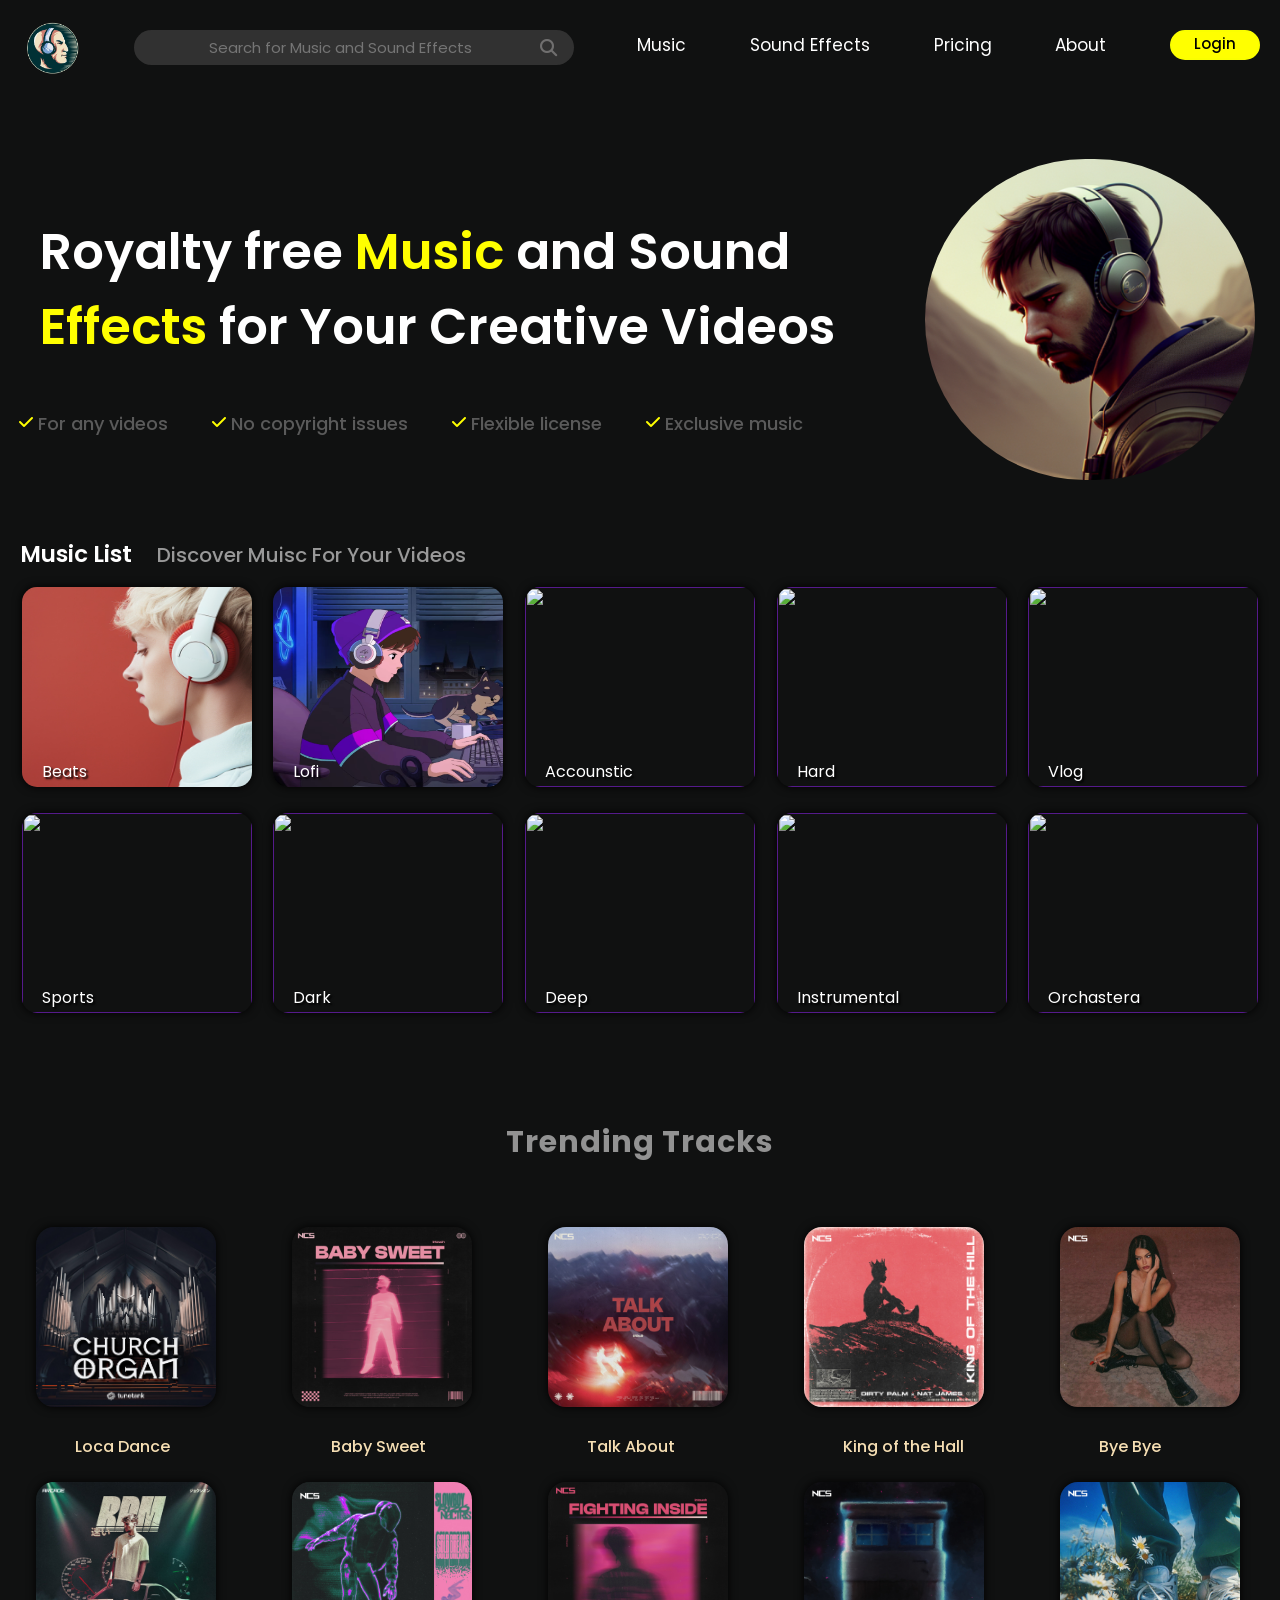
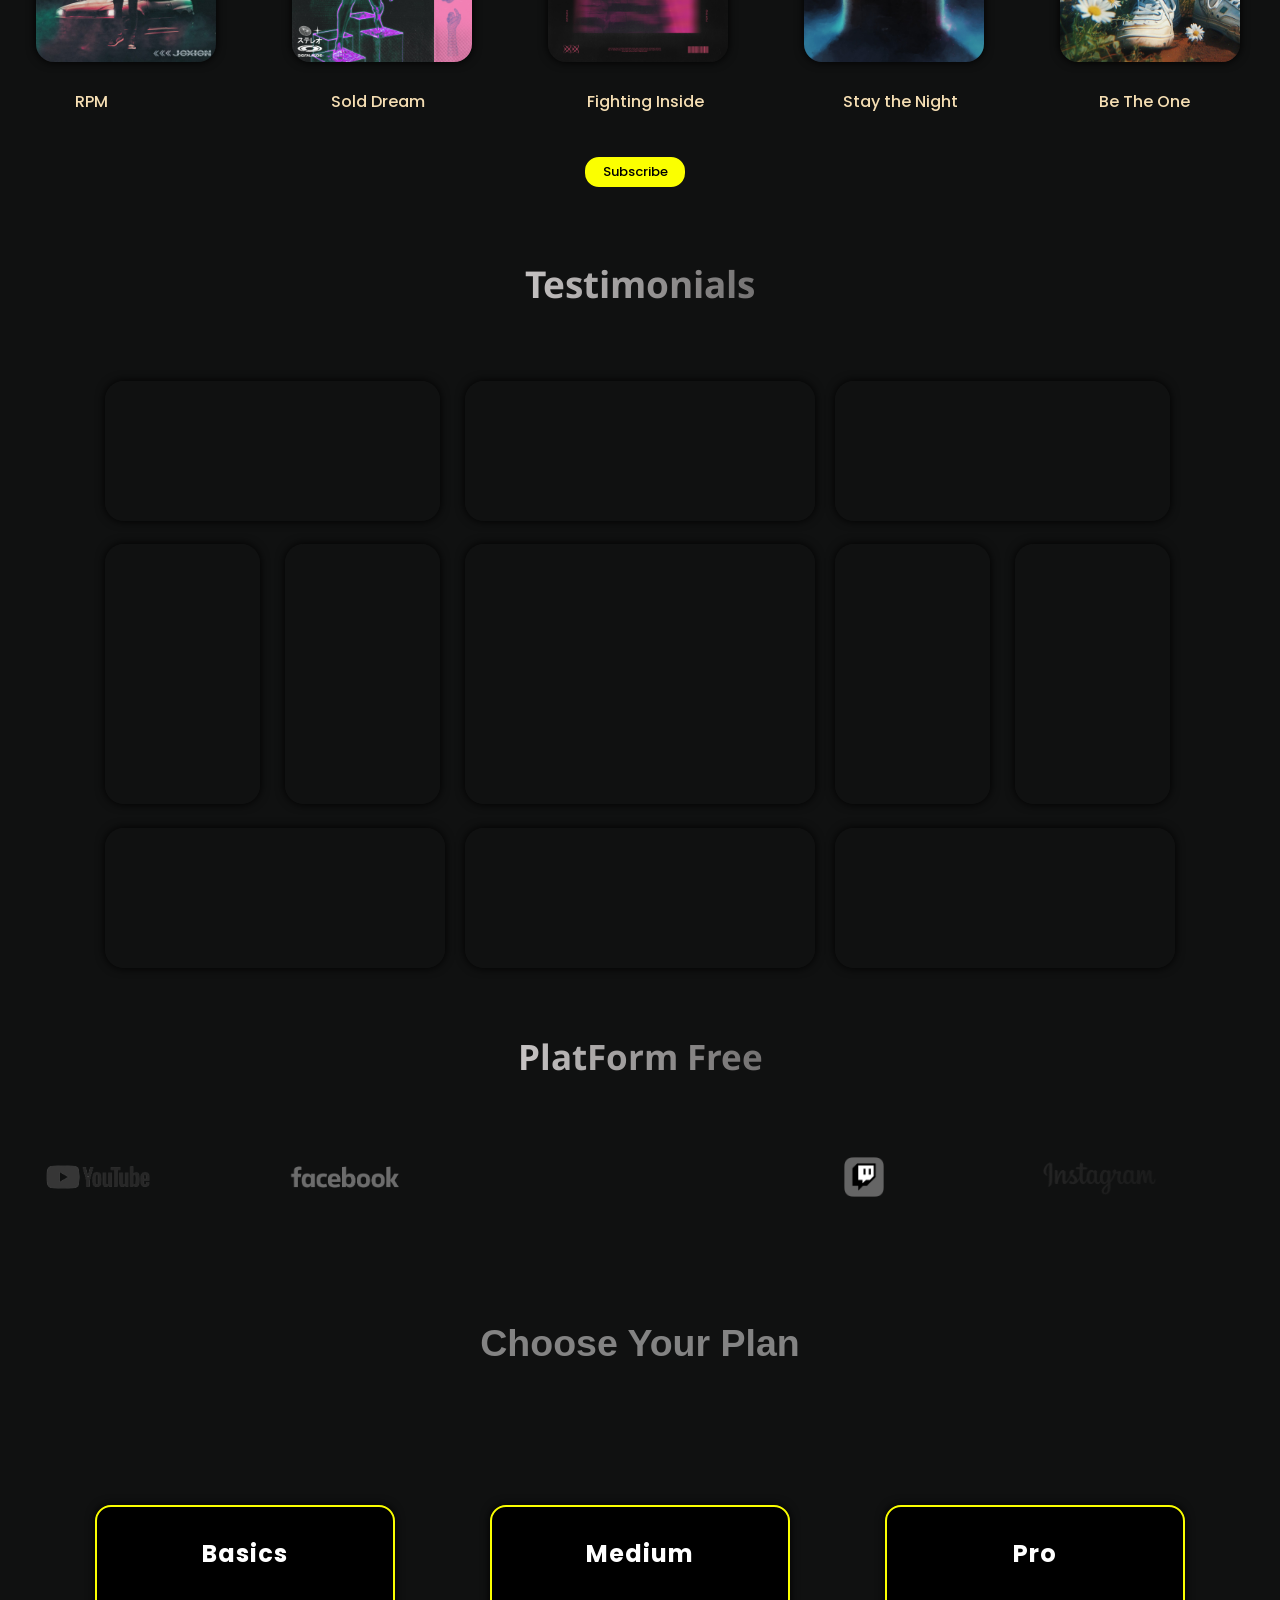
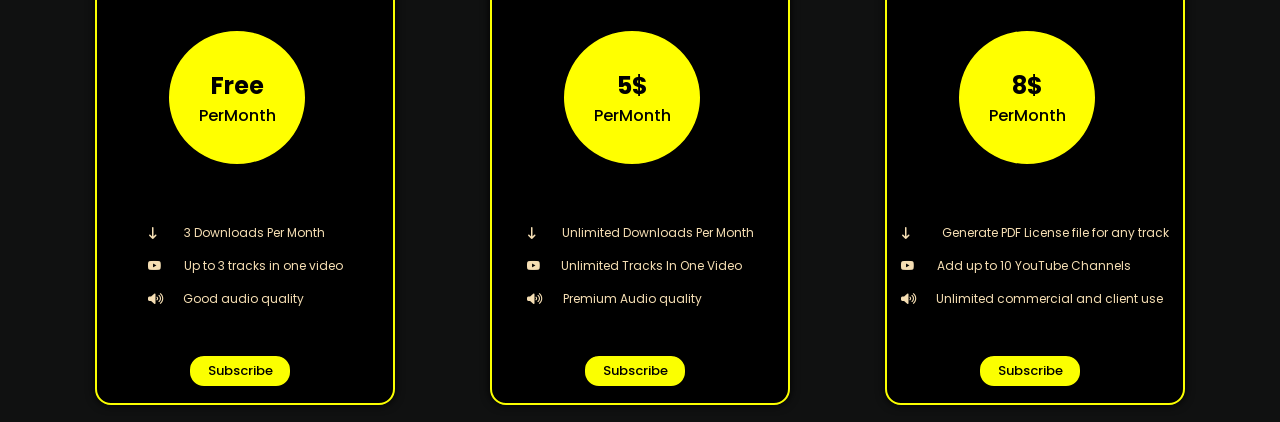
==== commit f1e0fd6e: "Adding The Bento Grid And Added More Design To The UI" ====
--- a/Website.Html
+++ b/Website.Html
@@ -88,126 +88,142 @@
             <div class="text">Be The One</div></div>
         </div>
         <div class="more">
-           <a href="#" class="btnn"><button>Subscribe</button></a>
-        </div>
-        <div class="plan">
-            <div class="Subscription"><h1>Choose Your Plan</h1></div>
-            <div class="card">
-            <div class="card1">
-            <h1>Basics</h1>
-            <div class="pack">
-            <h2>Free</h2>
-            <p>PerMonth</p>
-            </div>
-            <div class="perks">
-                <ul>
-                    <li>
-                        <i class="fa-solid fa-arrow-down-long icons"></i><div class="Packtext1">3 Downloads Per Month</div>
-                    </li>
-                    <li><i class="fa-brands fa-youtube icons"></i>Up to 3 tracks in one video</li>
-                    <li><i class="fa-solid fa-volume-high icons"></i><div class="Packtext3">Good audio quality</div></li>
-                </ul>
-            </div>
-            <div class="more">
-                <a href="#" class="btnn"><button>Subscribe</button></a>
+            <a href="#" class="btnn"><button>Subscribe</button></a>
+         </div>
+      </article>
+        <section>
+            <div class="testimonials">Testimonials</div>
+            <div class="bento">
+            <div class="bento1"></div>
+            <div class="bento2"></div>
+            <div class="bento3"></div>
+            <div class="bento4"></div>
+            <div class="bento5"></div>
+            <div class="bento6"></div>
+            <div class="bento7"></div>
+            <div class="bento8"></div>
+            <div class="bento9"></div>
+            <div class="bento10"></div>
+            <div class="bento11"></div>
+            </div>
+        </section>
+        <section>
+            <div id="PLATFORMS">PlatForm Free</div>
+            <div class="platforms">
+            <div class="platformslogo">
+                <div class="slide"><div class="slide1">
+               <img src="Image/Youtube1-removebg-preview.png" alt="">
+            </div>
+                </div>
+            <div class="slide"><div class="slide2">
+                <img src="Image/Facebook.png" alt="">
+            </div>
+            </div>
+            <div class="slide"><div class="slide3">
+                <img src="Image/Tiktok.png" alt="">
+            </div>
+            </div>
+            <div class="slide"><div class="slide4">
+                <img src="Image/Twitch.png" alt="">
+            </div>
+            </div>
+            <div class="slide"><div class="slide5">
+                <img src="Image/Instagram.png" alt="" >
+            </div>
+            </div>
+            <div class="slide"><div class="slide6">
+                <img src="Image/Twiterr.png" alt="">
+            </div>
+            </div>
+              <div class="slide"><div class="slide1">
+               <img src="Image/Youtube1-removebg-preview.png" alt="">
+            </div>
+              </div>
+            <div class="slide"><div class="slide2">
+                <img src="Image/Facebook.png" alt="">
+            </div>
+            </div>
+            <div class="slide"><div class="slide3">
+                <img src="Image/Tiktok.png" alt="">
+            </div>
+            </div>
+            <div class="slide"><div class="slide4">
+                <img src="Image/Twitch.png" alt="">
+            </div>
+            </div>
+            <div class="slide"><div class="slide5">
+                <img src="Image/Instagram.png" alt="">
+            </div>
+            </div>
+            <div class="slide"><div class="slide6">
+                <img src="Image/Twiterr.png" alt="">
+            </div>
+            </div>
+            </div>
+            </div>
+    
+            <!-- Setting Up The Prices  -->
+             <div class="plan">
+                 <div class="Subscription"><h1>Choose Your Plan</h1></div>
+                 <div class="card">
+                 <div class="card1">
+                 <h1>Basics</h1>
+                 <div class="pack">
+                 <h2>Free</h2>
+                 <p>PerMonth</p>
+                 </div>
+                 <div class="perks">
+                     <ul>
+                         <li>
+                             <i class="fa-solid fa-arrow-down-long icons"></i><div class="Packtext1">3 Downloads Per Month</div>
+                         </li>
+                         <li><i class="fa-brands fa-youtube icons"></i>Up to 3 tracks in one video</li>
+                         <li><i class="fa-solid fa-volume-high icons"></i><div class="Packtext3">Good audio quality</div></li>
+                     </ul>
+                 </div>
+                 <div class="more">
+                     <a href="#" class="btnn"><button>Subscribe</button></a>
+                  </div>
+                 </div>
+                 <div class="card2">
+                 <h1>Medium</h1>
+                 <div class="pack">
+                     <h2>5$</h2>
+                     <p>PerMonth</p>
+                     </div>
+                     <div class="perks">
+                         <ul>
+                             <li>
+                                 <i class="fa-solid fa-arrow-down-long icons"></i>Unlimited Downloads Per Month
+                             </li>
+                             <li><i class="fa-brands fa-youtube icons"></i><div class="Packtext5">Unlimited Tracks In One Video</div></li>
+                             <li><i class="fa-solid fa-volume-high icons"></i><div class="Packtext6">Premium Audio quality</div></li>
+                         </ul>
+                     </div>
+                     <div class="more">
+                         <a href="#" class="btnn"><button>Subscribe</button></a>
+                      </div>
+                 </div>
+     
+                 <div class="card3">
+                 <h1>Pro</h1>
+                 <div class="pack">
+                     <h2>8$</h2>
+                     <p>PerMonth</p>
+                     </div>
+                     <div class="perks">
+                         <ul>
+                             <li>
+                                 <i class="fa-solid fa-arrow-down-long icons"></i>Generate PDF License file for any track
+                             </li>
+                             <li><i class="fa-brands fa-youtube icons"></i><div class="Packtext8">Add up to 10 YouTube Channels</div></li>
+                             <li><i class="fa-solid fa-volume-high icons"></i><div class="Packtext9">Unlimited commercial and client use</div></li>
+                         </ul>
+                     </div>
+                     <div class="more">
+                         <a href="#" class="btnn"><button>Subscribe</button></a>
+                      </div>
              </div>
-            </div>
-            <div class="card2">
-            <h1>Medium</h1>
-            <div class="pack">
-                <h2>5$</h2>
-                <p>PerMonth</p>
-                </div>
-                <div class="perks">
-                    <ul>
-                        <li>
-                            <i class="fa-solid fa-arrow-down-long icons"></i>Unlimited Downloads Per Month
-                        </li>
-                        <li><i class="fa-brands fa-youtube icons"></i><div class="Packtext5">Unlimited Tracks In One Video</div></li>
-                        <li><i class="fa-solid fa-volume-high icons"></i><div class="Packtext6">Premium Audio quality</div></li>
-                    </ul>
-                </div>
-                <div class="more">
-                    <a href="#" class="btnn"><button>Subscribe</button></a>
-                 </div>
-            </div>
-
-            <div class="card3">
-            <h1>Pro</h1>
-            <div class="pack">
-                <h2>8$</h2>
-                <p>PerMonth</p>
-                </div>
-                <div class="perks">
-                    <ul>
-                        <li>
-                            <i class="fa-solid fa-arrow-down-long icons"></i>Generate PDF License file for any track
-                        </li>
-                        <li><i class="fa-brands fa-youtube icons"></i><div class="Packtext8">Add up to 10 YouTube Channels</div></li>
-                        <li><i class="fa-solid fa-volume-high icons"></i><div class="Packtext9">Unlimited commercial and client use</div></li>
-                    </ul>
-                </div>
-                <div class="more">
-                    <a href="#" class="btnn"><button>Subscribe</button></a>
-                 </div>
-        </div>
-      </article>
-      <section>
-        <div id="Platforms">
-            Available Platforms
-        </div>
-        <div class="platforms">
-        <div class="platformslogo">
-            <div class="slide"><div class="slide1">
-           <img src="Image/Youtube1-removebg-preview.png" alt="">
-        </div>
-            </div>
-        <div class="slide"><div class="slide2">
-            <img src="Image/Facebook.png" alt="">
-        </div>
-        </div>
-        <div class="slide"><div class="slide3">
-            <img src="Image/Tiktok.png" alt="">
-        </div>
-        </div>
-        <div class="slide"><div class="slide4">
-            <img src="Image/Twitch.png" alt="">
-        </div>
-        </div>
-        <div class="slide"><div class="slide5">
-            <img src="Image/Instagram.png" alt="" style="text-shadow: 0px 0px 10px black;">
-        </div>
-        </div>
-        <div class="slide"><div class="slide6">
-            <img src="Image/Twiterr.png" alt="">
-        </div>
-        </div>
-          <div class="slide"><div class="slide1">
-           <img src="Image/Youtube1-removebg-preview.png" alt="">
-        </div>
-          </div>
-        <div class="slide"><div class="slide2">
-            <img src="Image/Facebook.png" alt="">
-        </div>
-        </div>
-        <div class="slide"><div class="slide3">
-            <img src="Image/Tiktok.png" alt="">
-        </div>
-        </div>
-        <div class="slide"><div class="slide4">
-            <img src="Image/Twitch.png" alt="">
-        </div>
-        </div>
-        <div class="slide"><div class="slide5">
-            <img src="Image/Instagram.png" alt="">
-        </div>
-        </div>
-        <div class="slide"><div class="slide6">
-            <img src="Image/Twiterr.png" alt="">
-        </div>
-        </div>
-        </div>
-        </div>
-    </section>
+        </section>
 </body>
 </html>
--- a/style.css
+++ b/style.css
@@ -25,7 +25,7 @@
     flex-direction: row;
     justify-content: space-between;
     align-items: center;
-    position: fixed;
+    position: absolute;
     margin-top: -80px;
    background: rgb(46,46,46);
     background: linear-gradient(90deg, rgba(46,46,46,1) 0%, rgba(0,0,0,1) 0%, rgba(16,17,17,1) 0%);
@@ -43,7 +43,7 @@
     margin-top: 18px;
     align-self: flex-start;
     cursor: pointer;
-    position: fixed;
+    position: absolute;
     
 }
 
@@ -217,7 +217,7 @@
 }
 article{
 width: 100%;
-height: 1600px;
+height: 700px;
 }
 .Reccomend{
     height: 130px;
@@ -301,6 +301,257 @@
     box-shadow: 0 0 1rem rgba(251 , 255 , 0);
 
 }
+
+.testimonials{
+    margin-top: 150px;
+    display: flex;
+    justify-content: center;
+    align-items: center;
+    font-family: 'Noto Sans Kawi', sans-serif;
+    font-weight: 1000;
+    font-size: 37px;
+    background: rgb(255,251,251);
+    background: linear-gradient(90deg, rgba(255,251,251,1) 29%, rgba(139,137,137,1) 53%, rgba(0,0,0,1) 90%);
+    -webkit-background-clip:text;
+    color: transparent;
+}
+
+
+/* Adding The Bento Grid Style */
+
+.bento{
+    margin-top: 50px;
+    height: 610px;
+    display: grid;
+    grid-template-areas: "nav nav gap lol lol"
+                         "gop pop doo fax tax"
+                         "danix danix papa mummi mummi";
+    justify-content: center;
+    column-gap: 20px;
+   padding-bottom: -10px;
+}
+.bento1{
+    height: 140px;
+    width: 335px;
+    border-radius: 19px;
+    grid-area: nav;
+    background: rgb(0, 0, 0);
+    background: linear-gradient(90deg, rgb(0, 0, 0) 0%, rgba(0,0,0,1) 0%, rgba(16,17,17,1) 0%);
+    box-shadow: 0px 0px 10px rgb(0, 0, 0);
+}
+.bento2{
+    height: 140px;
+    width: 350px;
+    border-radius: 19px;
+    grid-area: gap;
+    background: rgb(0, 0, 0);
+    background: linear-gradient(90deg, rgb(0, 0, 0) 0%, rgba(0,0,0,1) 0%, rgba(16,17,17,1) 0%);
+    box-shadow: 0px 0px 10px rgb(0, 0, 0);
+}
+
+.bento3{
+    height: 140px;
+    width: 335px;
+    border-radius: 19px;
+    grid-area: lol;
+    background: rgb(0, 0, 0);
+    background: linear-gradient(90deg, rgb(0, 0, 0) 0%, rgba(0,0,0,1) 0%, rgba(16,17,17,1) 0%);
+    box-shadow: 0px 0px 10px rgb(0, 0, 0);
+}
+
+.bento4{
+    height: 260px;
+    width: 350px;
+    border-radius: 19px;
+    grid-area: doo;
+    background: rgb(0, 0, 0);
+    background: linear-gradient(90deg, rgb(0, 0, 0) 0%, rgba(0,0,0,1) 0%, rgba(16,17,17,1) 0%);
+    box-shadow: 0px 0px 10px rgb(0, 0, 0);
+}
+
+.bento5{
+    height: 260px;
+    width: 155px;
+    border-radius: 19px;
+    grid-area: gop;
+    background: rgb(0, 0, 0);
+    background: linear-gradient(90deg, rgb(0, 0, 0) 0%, rgba(0,0,0,1) 0%, rgba(16,17,17,1) 0%);
+    box-shadow: 0px 0px 10px rgb(0, 0, 0);
+}
+.bento6{
+    height: 260px;
+    width: 155px;
+    border-radius: 19px;
+    grid-area: pop;
+    background: rgb(0, 0, 0);
+    background: linear-gradient(90deg, rgb(0, 0, 0) 0%, rgba(0,0,0,1) 0%, rgba(16,17,17,1) 0%);
+    box-shadow: 0px 0px 10px rgb(0, 0, 0);
+}
+.bento7{
+    height: 260px;
+    width: 155px;
+    border-radius: 19px;
+    grid-area: fax;
+    background: rgb(0, 0, 0);
+    background: linear-gradient(90deg, rgb(0, 0, 0) 0%, rgba(0,0,0,1) 0%, rgba(16,17,17,1) 0%);
+    box-shadow: 0px 0px 10px rgb(0, 0, 0);
+}
+.bento8{
+    height: 260px;
+    width: 155px;
+    border-radius: 19px;
+    grid-area: tax;
+    background: rgb(0, 0, 0);
+    background: linear-gradient(90deg, rgb(0, 0, 0) 0%, rgba(0,0,0,1) 0%, rgba(16,17,17,1) 0%);
+    box-shadow: 0px 0px 10px rgb(0, 0, 0);
+}
+
+.bento9{
+    height: 140px;
+    width: 340px;
+    border-radius: 19px;
+    grid-area: danix;
+    background: rgb(0, 0, 0);
+    background: linear-gradient(90deg, rgb(0, 0, 0) 0%, rgba(0,0,0,1) 0%, rgba(16,17,17,1) 0%);
+    box-shadow: 0px 0px 10px rgb(0, 0, 0);
+}
+
+.bento10{
+    height: 140px;
+    width: 350px;
+    border-radius: 19px;
+    grid-area: papa;
+    background: rgb(0, 0, 0);
+    background: linear-gradient(90deg, rgb(0, 0, 0) 0%, rgba(0,0,0,1) 0%, rgba(16,17,17,1) 0%);
+    box-shadow: 0px 0px 10px rgb(0, 0, 0);
+}
+.bento11{
+    height: 140px;
+    width: 340px;
+    border-radius: 19px;
+    grid-area: mummi;
+    background: rgb(0, 0, 0);
+    background: linear-gradient(90deg, rgb(0, 0, 0) 0%, rgba(0,0,0,1) 0%, rgba(16,17,17,1) 0%);
+    box-shadow: 0px 0px 10px rgb(0, 0, 0);
+}
+/* Adding The Icons Style >>>>>>>>>>>>>>>>>>>>>>>>>>>>>>>>>>.*/
+
+#PLATFORMS{
+    display: flex;
+    justify-content: center;
+    align-items: center;
+    margin-top: 40px;
+    font-family: 'Noto Sans Kawi', sans-serif;
+    font-weight: 1000;
+    font-size: 35px;
+    background: rgb(255,251,251);
+    background: linear-gradient(90deg, rgba(255,251,251,1) 29%, rgba(139,137,137,1) 53%, rgba(0,0,0,1) 90%);
+    -webkit-background-clip:text;
+    color: transparent;
+}
+
+.platforms{
+    height: 130px;
+    width: 100%;
+    position: relative;
+    white-space: nowrap;
+    display: grid;
+    place-items: center;
+    overflow: hidden;
+}
+
+/* <<<<<<<<<<<<<<<<<<<<<<<< Adding Icons Animation>>>>>>>>>>>>>>>>>>>>>>>>>>> */
+
+.platforms::before{
+background: rgb(46,46,46);
+background: linear-gradient(90deg, rgba(46,46,46,1) 0%, rgba(0,0,0,1) 0%, rgba(16,17,17,1) 0% , rgba(0, 0, 0, 0)100%);;        
+content: '';
+height: 100%;
+width: 15%;
+position: absolute;
+z-index: 1;
+}
+.platforms::after{
+background: rgb(46,46,46);
+background: linear-gradient(to left, rgba(46,46,46,1) 0%, rgba(0,0,0,1) 0%, rgba(16,17,17,1) 0% , rgba(0, 0, 0, 0)100%);;   
+content: '';
+height: 100%;
+width: 20%;
+position: absolute;
+z-index: 1;
+}
+.platforms::before{
+    left: 0;
+    top: 0;
+}
+.platforms::after{
+    right: 0;
+    top: 0;
+}
+.platformslogo{
+    width: calc(250px * 12);
+    display: flex;
+    margin-top: 20px;
+    animation: slidelogo 16s linear infinite;
+    position: relative;
+    overflow: hidden;
+    --offset: 3px;
+    
+}
+@keyframes slidelogo {
+0%{
+transform: translateX(0);
+}
+100%{
+    transform: translateX(calc(-250px*6));
+}
+}
+
+/* <<<<<<<<<<<<<<<<<<<<<<<<<<<<<<<<<<<Setting Up The Images>>>>>>>>>>>>>>>>>>>>>>>>>>>>>> */
+.platformslogo img{
+margin-top: 7px;
+width: 100%;
+filter: grayscale(100%);
+transition: 0.5s;
+}
+.platformslogo img:hover{
+filter: none;
+}
+
+.platforms .slide img{
+    width: 70%;
+}
+.slide{
+
+height: 60px;
+width: 350px;
+display: flex;
+justify-content: center;
+align-items: center;
+perspective: 100px;
+z-index: 1;
+}       
+.slide1{
+width: 180px;
+}
+.slide2{
+width: 200px;
+}
+.slide3{
+width: 60px;
+}
+.slide4{
+width: 75px;
+}
+.slide5{
+width: 170px;
+}
+.slide6{
+width: 65px;
+}
+
+/* Setting Up The Packs */
+
 .plan{
     height: 700px;
 }
@@ -534,78 +785,3 @@
             background: black;
             box-shadow: 0 0 1rem rgba(251 , 255 , 0);
         }
-        #Platforms{
-            display: flex;
-            justify-content: center;
-            font-size: 30px;
-            font-family: 'Roboto Condensed', sans-serif;
-            font-weight: 800;
-            color: rgb(131, 131, 131);
-            transition: color .3s;
-            margin-top: 70px;
-        }
-        #Platforms:hover{
-            color: white;
-        }
-        .platforms{
-            height: 350px;
-            width: 90%;
-            overflow: hidden;
-            position: relative;
-            white-space: nowrap;
-            display: grid;
-            place-items: center;
-            margin: auto;
-        }
-        .platformslogo{
-            width: calc(250px * 12);
-            display: flex;
-            margin-top: 50px;
-            animation: slidelogo 5s linear infinite;
-        }
-        .platforms .slide img{
-            width: 90%;
-        }
-        @keyframes slidelogo {
-            0%{
-            transform: translateX(0);
-            }
-            100%{
-                transform: translateX(calc(-250px*6));
-            }
-        }
-       
-      .platformslogo img{
-        
-        width: 100%;
-       filter: grayscale(100%);
-      }
-      .slide{
-        height: 350px;
-        width: 350px;
-        display: flex;
-        justify-content: center;
-        align-items: center;
-        padding: 15px;
-        perspective: 100px;
-      }
-       
-      .slide1{
-       width: 180px;
-      }
-      .slide2{
-        width: 200px;
-       }
-       .slide3{
-        width: 150px;
-       }
-       .slide4{
-        width: 75px;
-       }
-       .slide5{
-        width: 170px;
-       }
-       .slide6{
-        width: 65px;
-       }
-      
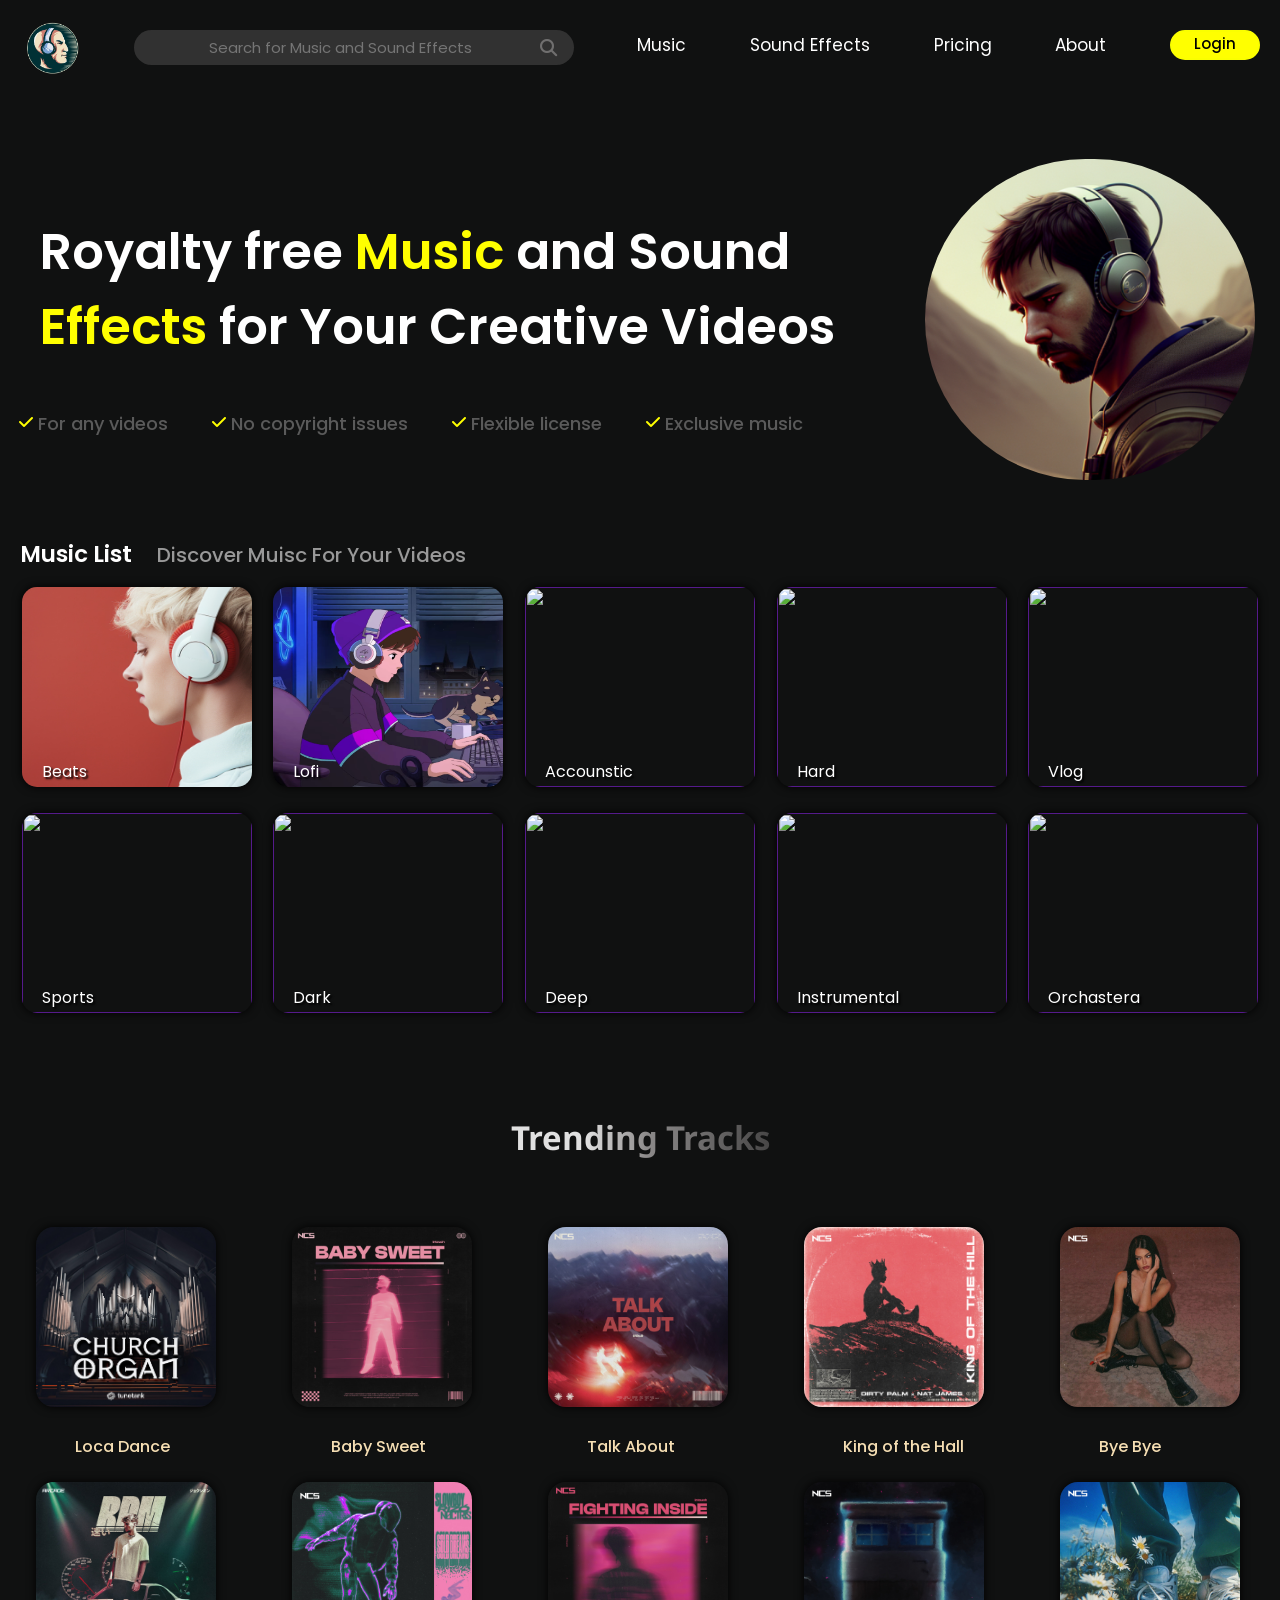
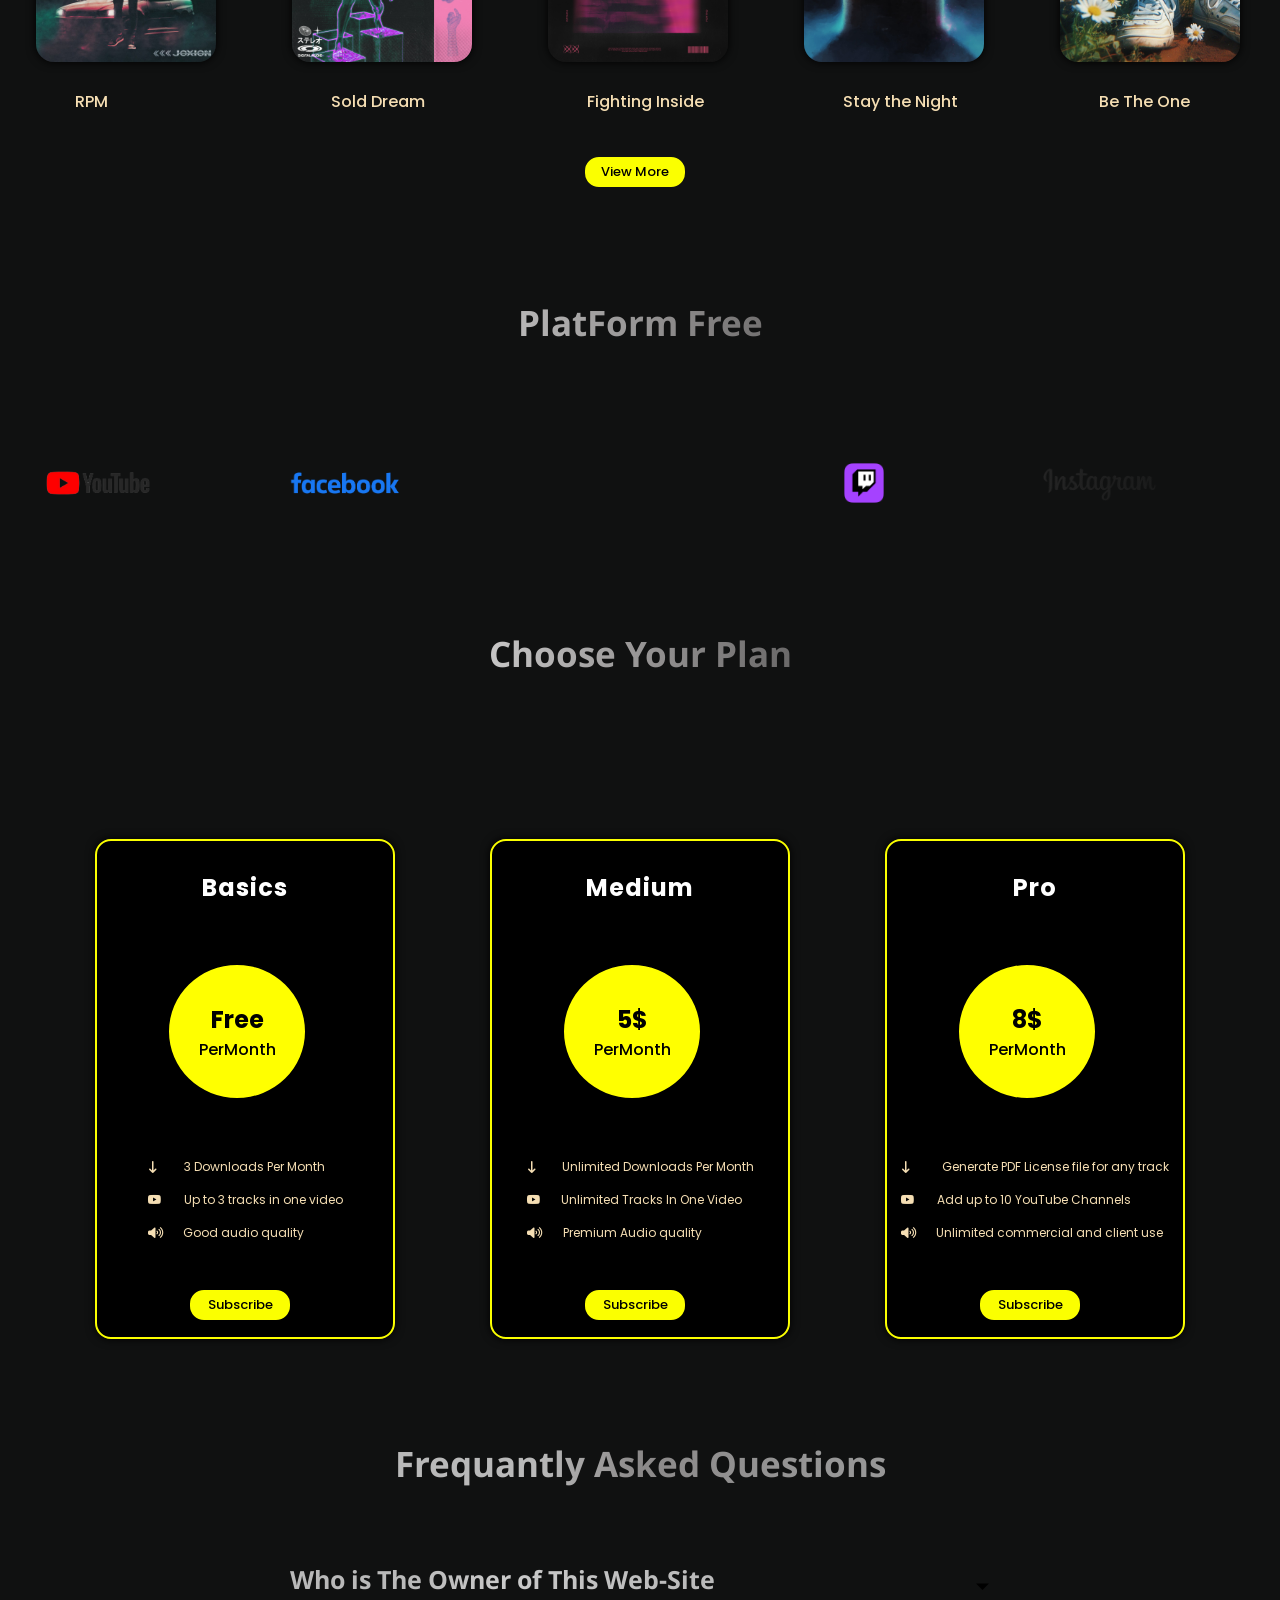
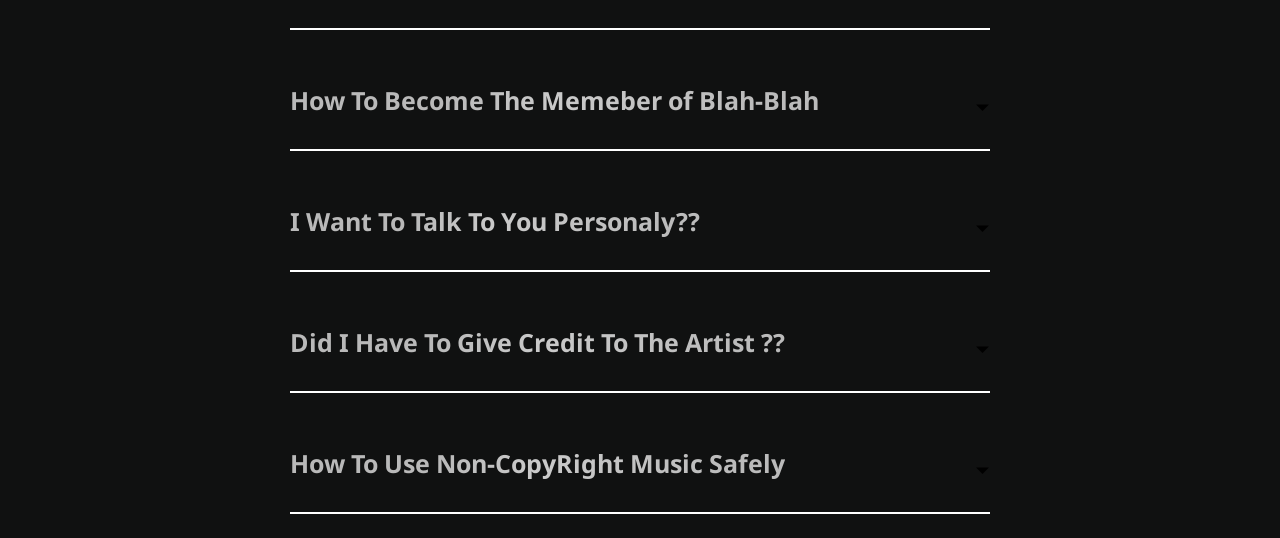
==== commit 06b3c498: "Adding the frequantly Asked Questions Menu Design and Do Css On it" ====
--- a/Website.Html
+++ b/Website.Html
@@ -63,7 +63,7 @@
       </div>
       <article>
         <div class="Reccomend">
-            <div class="trend"><h5>Trending Tracks</h5></div>
+            <div class="trend">Trending Tracks</div>
         </div>
         <div class="music">
            <div class="iteam"><a href=""><img src="Image/LocaDance.jpg" alt="" title="Music"></a>
@@ -88,25 +88,10 @@
             <div class="text">Be The One</div></div>
         </div>
         <div class="more">
-            <a href="#" class="btnn"><button>Subscribe</button></a>
+            <a href="#" class="btnn"><button>View More</button></a>
          </div>
       </article>
-        <section>
-            <div class="testimonials">Testimonials</div>
-            <div class="bento">
-            <div class="bento1"></div>
-            <div class="bento2"></div>
-            <div class="bento3"></div>
-            <div class="bento4"></div>
-            <div class="bento5"></div>
-            <div class="bento6"></div>
-            <div class="bento7"></div>
-            <div class="bento8"></div>
-            <div class="bento9"></div>
-            <div class="bento10"></div>
-            <div class="bento11"></div>
-            </div>
-        </section>
+
         <section>
             <div id="PLATFORMS">PlatForm Free</div>
             <div class="platforms">
@@ -164,7 +149,7 @@
     
             <!-- Setting Up The Prices  -->
              <div class="plan">
-                 <div class="Subscription"><h1>Choose Your Plan</h1></div>
+                 <div class="Subscription">Choose Your Plan</div>
                  <div class="card">
                  <div class="card1">
                  <h1>Basics</h1>
@@ -225,5 +210,101 @@
                       </div>
              </div>
         </section>
+        <article>
+            <div class="container">
+                <h1>Frequantly Asked Questions</h1>
+                <div class="faq">
+                <div class="questions">
+                    <h3>Who is The Owner of This Web-Site</h3>
+
+                    <svg width = "15" height = "10" viewBox="0 0 42 25">
+                    <path
+                    d="M3 3L21 21L39 3"
+                    stroke-width="7"
+                    stroke-linecape="round"
+                    />
+                    </svg>
+                </div>
+                <div class="answer">
+                    <p>This Web-Site is Created By Deepak (Danix) On 1/03/2024 For Providing You The Best non-Copyright Music For Your Social Media From Which You Can Get Music Without Any Paid Fees </p>
+                </div>
+                </div>
+
+                    <!-- Added a New Questions -->
+                    <div class="faq">
+                    <div class="questions">
+                        <h3>How To Become The Memeber of Blah-Blah</h3>
+    
+                        <svg width = "15" height = "10" viewBox="0 0 42 25">
+                        <path
+                        d="M3 3L21 21L39 3"
+                        stroke-width="7"
+                        stroke-linecape="round"
+                        />
+                        </svg>
+                    </div>
+                    <div class="answer">
+                        <p>This Web-Site is Created By Deepak (Danix) On 1/03/2024 For Providing You The Best non-Copyright Music For Your Social Media From Which You Can Get Music Without Any Paid Fees </p>
+                    </div>
+                    </div>
+
+                          <!-- Added a New Questions -->
+
+                    <div class="faq">
+                    <div class="questions">
+                        <h3>I Want To Talk To You Personaly??</h3>
+    
+                        <svg width = "15" height = "10" viewBox="0 0 42 25">
+                        <path
+                        d="M3 3L21 21L39 3"
+                        stroke-width="7"
+                        stroke-linecape="round"
+                        />
+                        </svg>
+                    </div>
+                    <div class="answer">
+                        <p>This Web-Site is Created By Deepak (Danix) On 1/03/2024 For Providing You The Best non-Copyright Music For Your Social Media From Which You Can Get Music Without Any Paid Fees </p>
+                     
+                    </div>
+                    </div>
+
+                          <!-- Added a New Questions -->
+                    
+                    <div class="faq">
+                    <div class="questions">
+                        <h3>Did I Have To Give Credit To The Artist ??</h3>
+    
+                        <svg width = "15" height = "10" viewBox="0 0 42 25">
+                        <path
+                        d="M3 3L21 21L39 3"
+                        stroke-width="7"
+                        stroke-linecape="round"
+                        />
+                        </svg>
+                    </div>
+                    <div class="answer">
+                        <p>This Web-Site is Created By Deepak (Danix) On 1/03/2024 For Providing You The Best non-Copyright Music For Your Social Media From Which You Can Get Music Without Any Paid Fees </p>
+                    </div>
+                    </div>
+
+                          <!-- Added a New Questions -->
+                    <div class="faq">
+                    <div class="questions">
+                        <h3>How To Use Non-CopyRight Music Safely</h3>
+    
+                        <svg width = "15" height = "10" viewBox="0 0 42 25">
+                        <path
+                        d="M3 3L21 21L39 3"
+                        stroke-width="7"
+                        stroke-linecape="round"
+                        />
+                        </svg>
+                    </div>
+                    <div class="answer">
+                        <p>This Web-Site is Created By Deepak (Danix) On 1/03/2024 For Providing You The Best non-Copyright Music For Your Social Media From Which You Can Get Music Without Any Paid Fees </p>
+                </div>
+                    </div>
+                </article>
+               <script src="script.js"></script>
 </body>
 </html>
--- a/style.css
+++ b/style.css
@@ -197,6 +197,8 @@
    justify-content: space-evenly;
    z-index: 0;
 }
+
+
 .images img{
    border-radius: 15px;
    height: 200px;
@@ -229,16 +231,17 @@
     position: relative;
     transition: background 1s;
 }
-.trend h5{
-    font-weight: 700;
-    font-size: 30px;
-    color: rgb(146, 146, 146);
-    letter-spacing: 1px;
-    margin-top: 140px;
-    transition: color 0.5s;
-}
-.trend h5:hover{
-color: white;
+.trend{
+    margin-top: 150px;
+    display: flex;
+    justify-content: center;
+    align-items: center;
+    font-family: 'Noto Sans Kawi', sans-serif;
+    font-weight: 1000;
+    font-size: 33px;
+    background-image: linear-gradient(90deg, rgb(224, 224, 224) 29%, rgba(139,137,137,1) 53%, rgba(0,0,0,1) 150%);
+    -webkit-background-clip:text;
+    color: transparent;
 }
 .music{
     height: 500px;
@@ -302,155 +305,24 @@
 
 }
 
-.testimonials{
-    margin-top: 150px;
+/* Adding The Icons Style >>>>>>>>>>>>>>>>>>>>>>>>>>>>>>>>>>.*/
+
+#PLATFORMS{
     display: flex;
     justify-content: center;
     align-items: center;
-    font-family: 'Noto Sans Kawi', sans-serif;
-    font-weight: 1000;
-    font-size: 37px;
-    background: rgb(255,251,251);
-    background: linear-gradient(90deg, rgba(255,251,251,1) 29%, rgba(139,137,137,1) 53%, rgba(0,0,0,1) 90%);
-    -webkit-background-clip:text;
-    color: transparent;
-}
-
-
-/* Adding The Bento Grid Style */
-
-.bento{
-    margin-top: 50px;
-    height: 610px;
-    display: grid;
-    grid-template-areas: "nav nav gap lol lol"
-                         "gop pop doo fax tax"
-                         "danix danix papa mummi mummi";
-    justify-content: center;
-    column-gap: 20px;
-   padding-bottom: -10px;
-}
-.bento1{
-    height: 140px;
-    width: 335px;
-    border-radius: 19px;
-    grid-area: nav;
-    background: rgb(0, 0, 0);
-    background: linear-gradient(90deg, rgb(0, 0, 0) 0%, rgba(0,0,0,1) 0%, rgba(16,17,17,1) 0%);
-    box-shadow: 0px 0px 10px rgb(0, 0, 0);
-}
-.bento2{
-    height: 140px;
-    width: 350px;
-    border-radius: 19px;
-    grid-area: gap;
-    background: rgb(0, 0, 0);
-    background: linear-gradient(90deg, rgb(0, 0, 0) 0%, rgba(0,0,0,1) 0%, rgba(16,17,17,1) 0%);
-    box-shadow: 0px 0px 10px rgb(0, 0, 0);
-}
-
-.bento3{
-    height: 140px;
-    width: 335px;
-    border-radius: 19px;
-    grid-area: lol;
-    background: rgb(0, 0, 0);
-    background: linear-gradient(90deg, rgb(0, 0, 0) 0%, rgba(0,0,0,1) 0%, rgba(16,17,17,1) 0%);
-    box-shadow: 0px 0px 10px rgb(0, 0, 0);
-}
-
-.bento4{
-    height: 260px;
-    width: 350px;
-    border-radius: 19px;
-    grid-area: doo;
-    background: rgb(0, 0, 0);
-    background: linear-gradient(90deg, rgb(0, 0, 0) 0%, rgba(0,0,0,1) 0%, rgba(16,17,17,1) 0%);
-    box-shadow: 0px 0px 10px rgb(0, 0, 0);
-}
-
-.bento5{
-    height: 260px;
-    width: 155px;
-    border-radius: 19px;
-    grid-area: gop;
-    background: rgb(0, 0, 0);
-    background: linear-gradient(90deg, rgb(0, 0, 0) 0%, rgba(0,0,0,1) 0%, rgba(16,17,17,1) 0%);
-    box-shadow: 0px 0px 10px rgb(0, 0, 0);
-}
-.bento6{
-    height: 260px;
-    width: 155px;
-    border-radius: 19px;
-    grid-area: pop;
-    background: rgb(0, 0, 0);
-    background: linear-gradient(90deg, rgb(0, 0, 0) 0%, rgba(0,0,0,1) 0%, rgba(16,17,17,1) 0%);
-    box-shadow: 0px 0px 10px rgb(0, 0, 0);
-}
-.bento7{
-    height: 260px;
-    width: 155px;
-    border-radius: 19px;
-    grid-area: fax;
-    background: rgb(0, 0, 0);
-    background: linear-gradient(90deg, rgb(0, 0, 0) 0%, rgba(0,0,0,1) 0%, rgba(16,17,17,1) 0%);
-    box-shadow: 0px 0px 10px rgb(0, 0, 0);
-}
-.bento8{
-    height: 260px;
-    width: 155px;
-    border-radius: 19px;
-    grid-area: tax;
-    background: rgb(0, 0, 0);
-    background: linear-gradient(90deg, rgb(0, 0, 0) 0%, rgba(0,0,0,1) 0%, rgba(16,17,17,1) 0%);
-    box-shadow: 0px 0px 10px rgb(0, 0, 0);
-}
-
-.bento9{
-    height: 140px;
-    width: 340px;
-    border-radius: 19px;
-    grid-area: danix;
-    background: rgb(0, 0, 0);
-    background: linear-gradient(90deg, rgb(0, 0, 0) 0%, rgba(0,0,0,1) 0%, rgba(16,17,17,1) 0%);
-    box-shadow: 0px 0px 10px rgb(0, 0, 0);
-}
-
-.bento10{
-    height: 140px;
-    width: 350px;
-    border-radius: 19px;
-    grid-area: papa;
-    background: rgb(0, 0, 0);
-    background: linear-gradient(90deg, rgb(0, 0, 0) 0%, rgba(0,0,0,1) 0%, rgba(16,17,17,1) 0%);
-    box-shadow: 0px 0px 10px rgb(0, 0, 0);
-}
-.bento11{
-    height: 140px;
-    width: 340px;
-    border-radius: 19px;
-    grid-area: mummi;
-    background: rgb(0, 0, 0);
-    background: linear-gradient(90deg, rgb(0, 0, 0) 0%, rgba(0,0,0,1) 0%, rgba(16,17,17,1) 0%);
-    box-shadow: 0px 0px 10px rgb(0, 0, 0);
-}
-/* Adding The Icons Style >>>>>>>>>>>>>>>>>>>>>>>>>>>>>>>>>>.*/
-
-#PLATFORMS{
-    display: flex;
-    justify-content: center;
-    align-items: center;
-    margin-top: 40px;
+    margin-top: 190px;
     font-family: 'Noto Sans Kawi', sans-serif;
     font-weight: 1000;
     font-size: 35px;
     background: rgb(255,251,251);
-    background: linear-gradient(90deg, rgba(255,251,251,1) 29%, rgba(139,137,137,1) 53%, rgba(0,0,0,1) 90%);
+    background: linear-gradient(90deg, rgb(224, 224, 224) 29%, rgba(139,137,137,1) 53%, rgba(0,0,0,1) 90%);
     -webkit-background-clip:text;
     color: transparent;
 }
 
 .platforms{
+    margin-top: 40px;
     height: 130px;
     width: 100%;
     position: relative;
@@ -511,7 +383,9 @@
 .platformslogo img{
 margin-top: 7px;
 width: 100%;
-filter: grayscale(100%);
+filter: saturate(4);
+filter: brightness(1);
+filter: contrast(1);
 transition: 0.5s;
 }
 .platformslogo img:hover{
@@ -556,12 +430,17 @@
     height: 700px;
 }
 .Subscription{
-    font-size: 25px;
     display: flex;
     justify-content: center;
+    align-items: center;
     margin-top: 90px;
-    color: rgb(131, 131, 131);
-    transition: color .3s;
+    font-family: 'Noto Sans Kawi', sans-serif;
+    font-weight: 1000;
+    font-size: 35px;
+    background: rgb(255,251,251);
+    background: linear-gradient(90deg, rgb(236, 236, 236) 29%, rgba(139,137,137,1) 53%, rgba(0,0,0,1) 90%);
+    -webkit-background-clip:text;
+    color: transparent;
 }
 .Subscription:hover{
     color: white;
@@ -785,3 +664,80 @@
             background: black;
             box-shadow: 0 0 1rem rgba(251 , 255 , 0);
         }
+        .container{
+            display: flex;
+            justify-content: center;
+            align-items: center;
+            flex-direction: column;
+            gap: 20px;
+           margin-top: 110px;
+        }
+    .container h1{
+    font-family: 'Noto Sans Kawi', sans-serif;
+    font-weight: 1000;
+    font-size: 35px;
+     background: rgb(255, 255, 255);
+    background: linear-gradient(90deg, rgb(185, 185, 185) 29%, rgba(139,137,137,1) 50%, rgb(151, 151, 151) 90%);
+    -webkit-background-clip:text;
+    color: transparent;
+    }
+    .faq{
+        max-width: 700px;
+        margin-top: 2rem;
+        padding-bottom: 1rem;
+        border-bottom: 2px solid white;
+        cursor: pointer;
+    
+
+    }
+
+    .questions{
+        display: flex;
+        justify-content: space-between;
+        align-items: center;
+       
+    }
+    .questions h3{
+        font-family: 'Noto Sans Kawi', sans-serif;
+    font-weight: 1000;
+    font-size: 25px;
+     background: rgb(255, 255, 255);
+    background: linear-gradient(90deg, rgb(185, 185, 185) 29%, rgb(202, 202, 202) 50%, rgb(187, 187, 187) 90%);
+    -webkit-background-clip:text;
+    color: transparent;
+    }
+    .answer{
+        max-height: 0;
+        overflow: hidden;
+        transition: max-height 0.3s ease-in;
+    }
+    .answer p{
+        background: rgb(255, 255, 255);
+        background: linear-gradient(90deg, rgb(185, 185, 185) 29%, rgb(202, 202, 202) 50%, rgb(187, 187, 187) 90%);
+        -webkit-background-clip:text;
+        color: transparent;
+        padding-top: 10px;
+        line-height: 1.6;
+        font-size: 20px;
+    }
+    .faq.active .answer{
+        max-height: 300px;
+        animation:  fade 0.7s ease-in;
+    }
+    .faq.active svg{
+        transform: rotate(180deg);
+    }
+    svg{
+        transition: transform 0.5s ease-in;
+    }
+
+    @keyframes fade{
+        from{
+            opacity: 0;
+            transform: translateY(-10px);
+        }
+        to{
+            opacity: 1;
+            transform: translateY(0px);
+        }
+    }
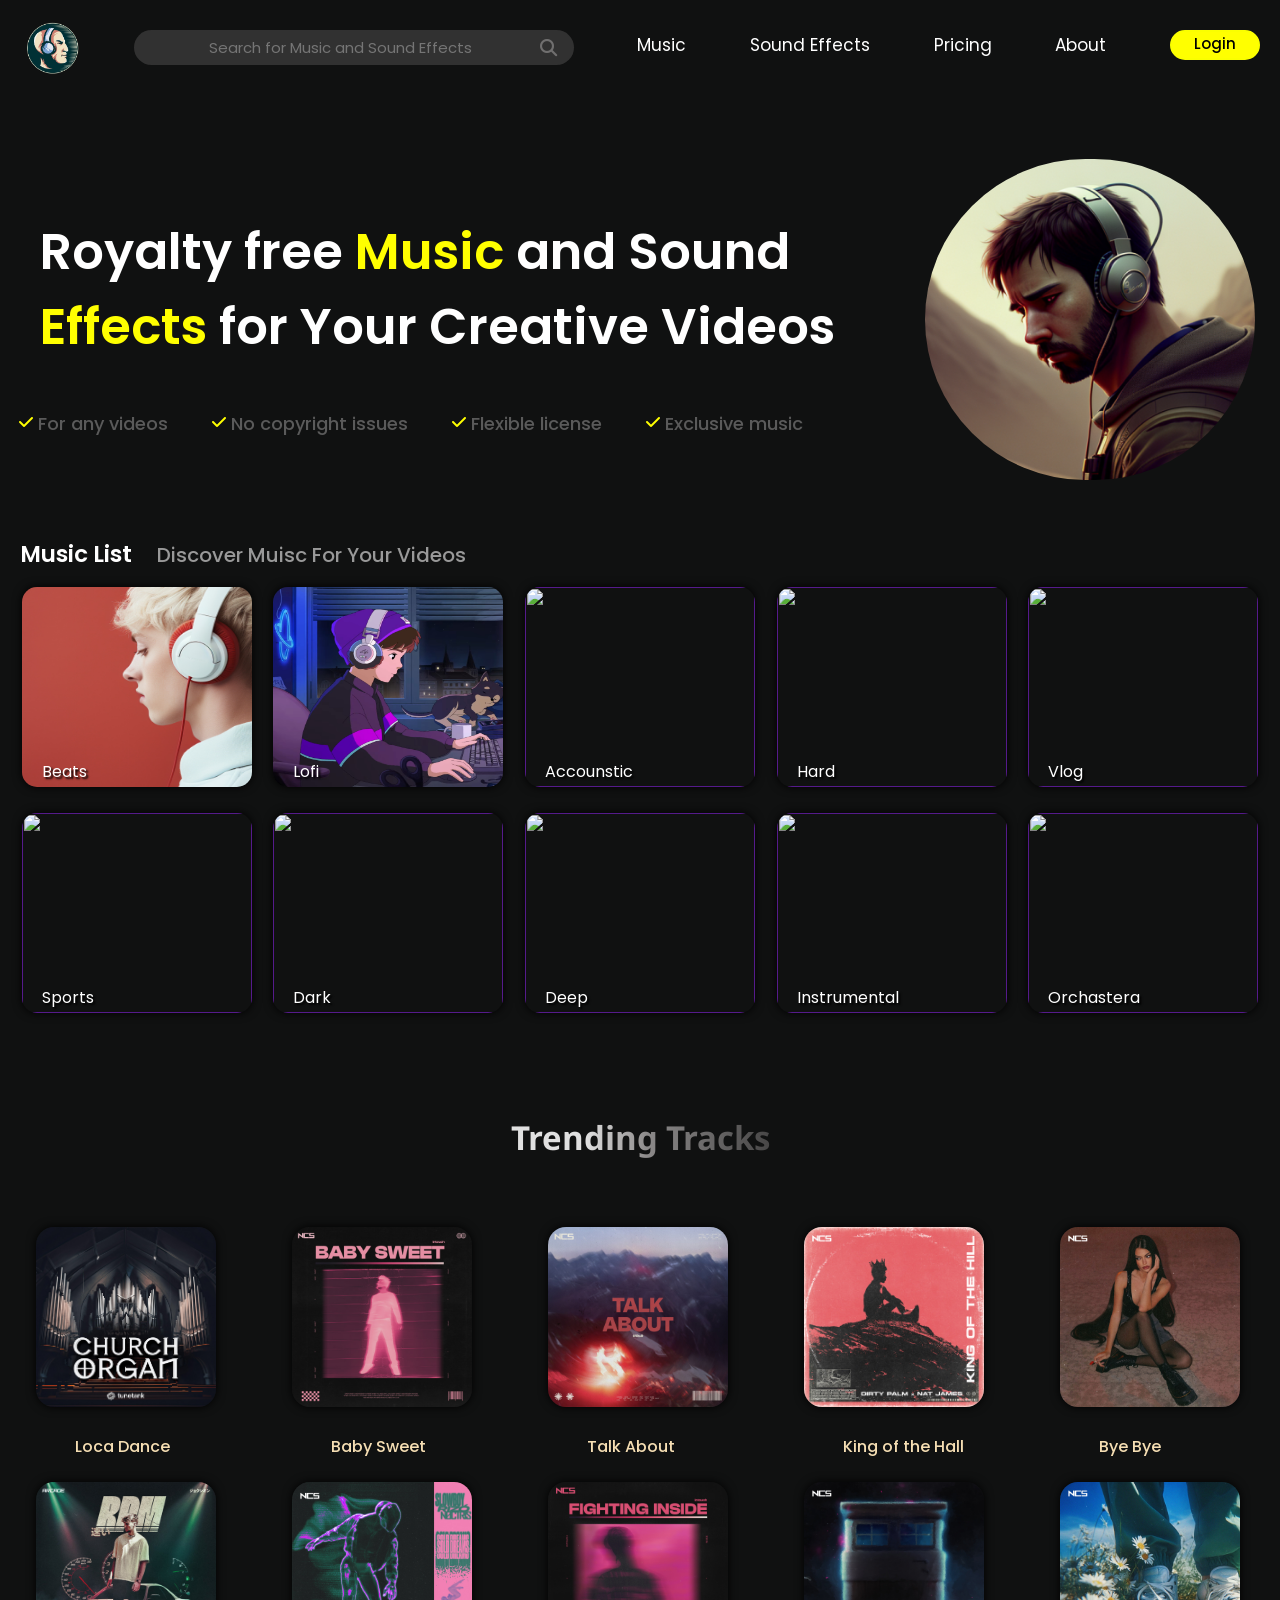
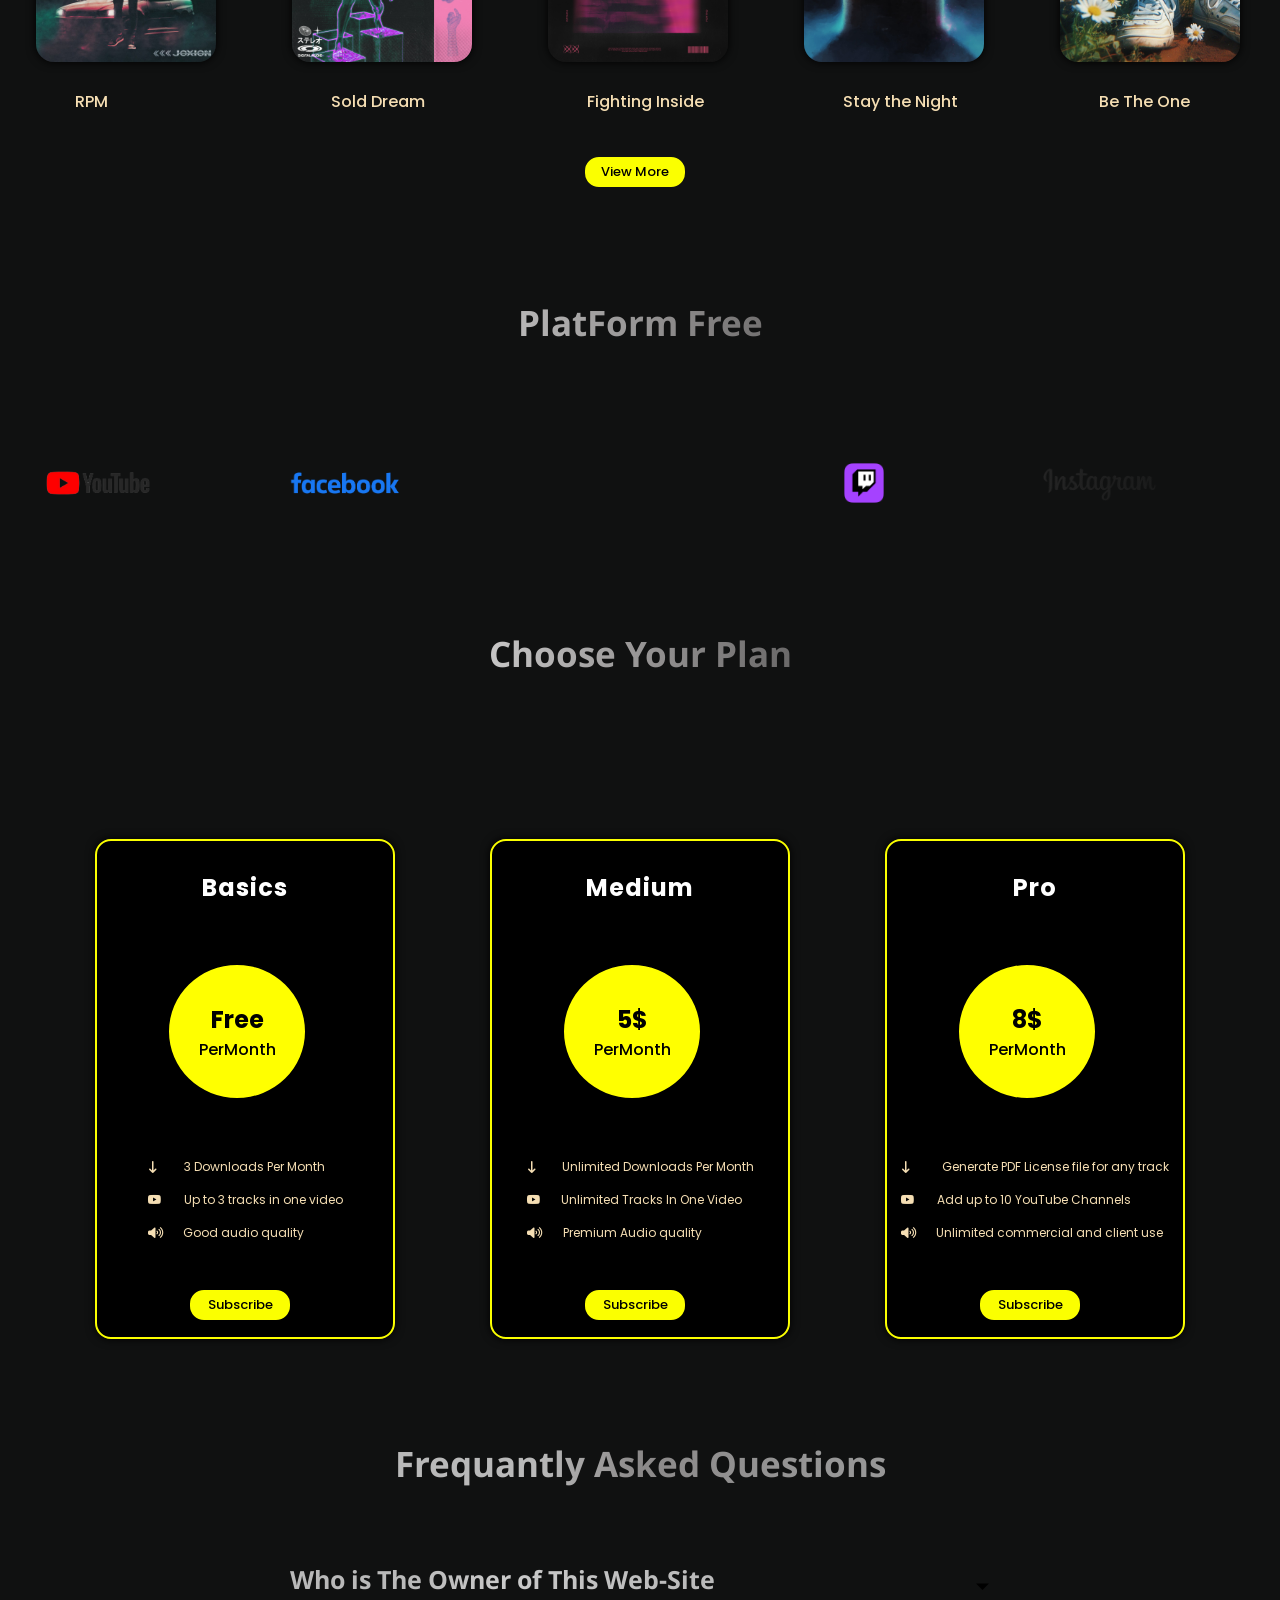
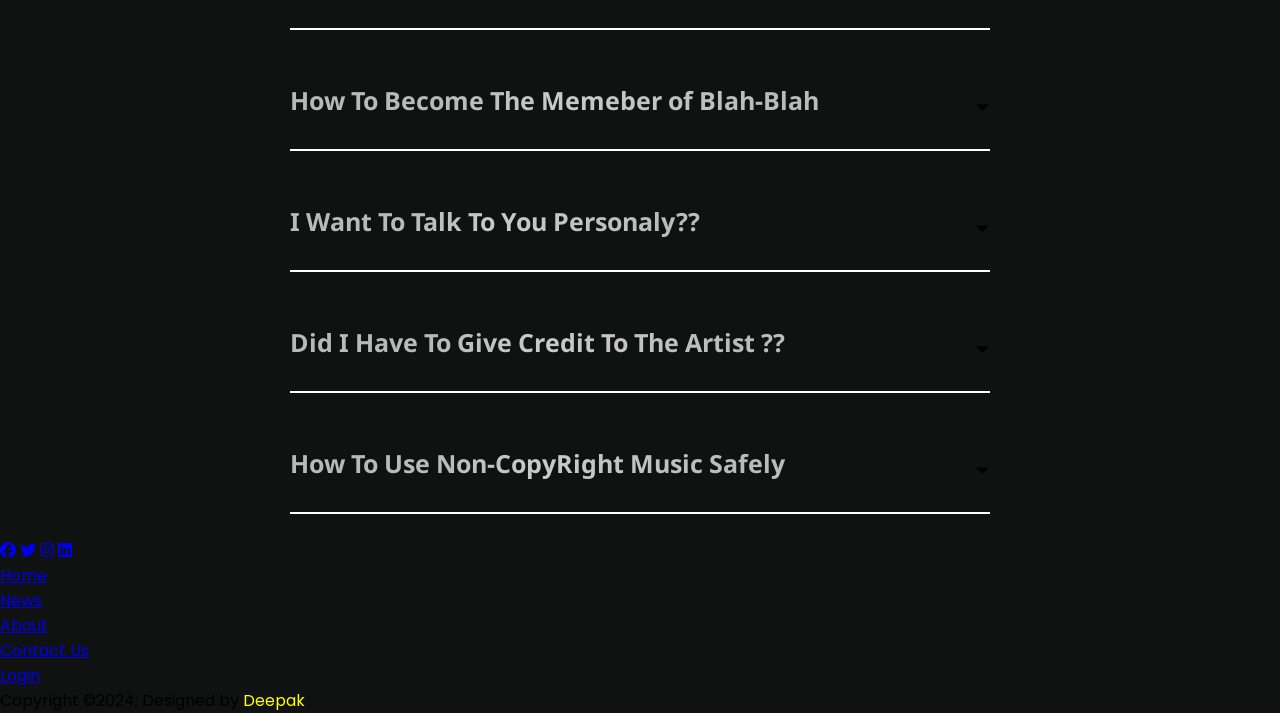
==== commit 8fdcbe41: "Adding the Footer To the Html Code" ====
--- a/Website.Html
+++ b/Website.Html
@@ -305,6 +305,31 @@
                 </div>
                     </div>
                 </article>
+
+                <!-- Adding the Footer -->
+                <footer>
+
+                <div class="footerContainer">
+                    <div class="social-icons">
+                        <a href="#"><i class="fab fa-facebook"></i></a>
+                        <a href="#"><i class="fab fa-twitter"></i></a>
+                        <a href="#"><i class="fab fa-instagram"></i></a>
+                        <a href="#"><i class="fab fa-linkedin"></i></a>
+                    </div>
+                    <div class="footerNav">
+                        <ul>
+                        <li><a href="#">Home</a></li>
+                        <li><a href="#">News</a></li>
+                        <li><a href="#">About</a></li>
+                        <li><a href="#">Contact Us</a></li>
+                        <li><a href="#">Login</a></li>
+                        </ul>
+                    </div>
+                </div>
+                <div class="footerBottom">
+                    <p>Copyright &copy;2024; Designed by <span class="Designer">Deepak</span></p>
+                </div>
+            </footer>
                <script src="script.js"></script>
 </body>
 </html>
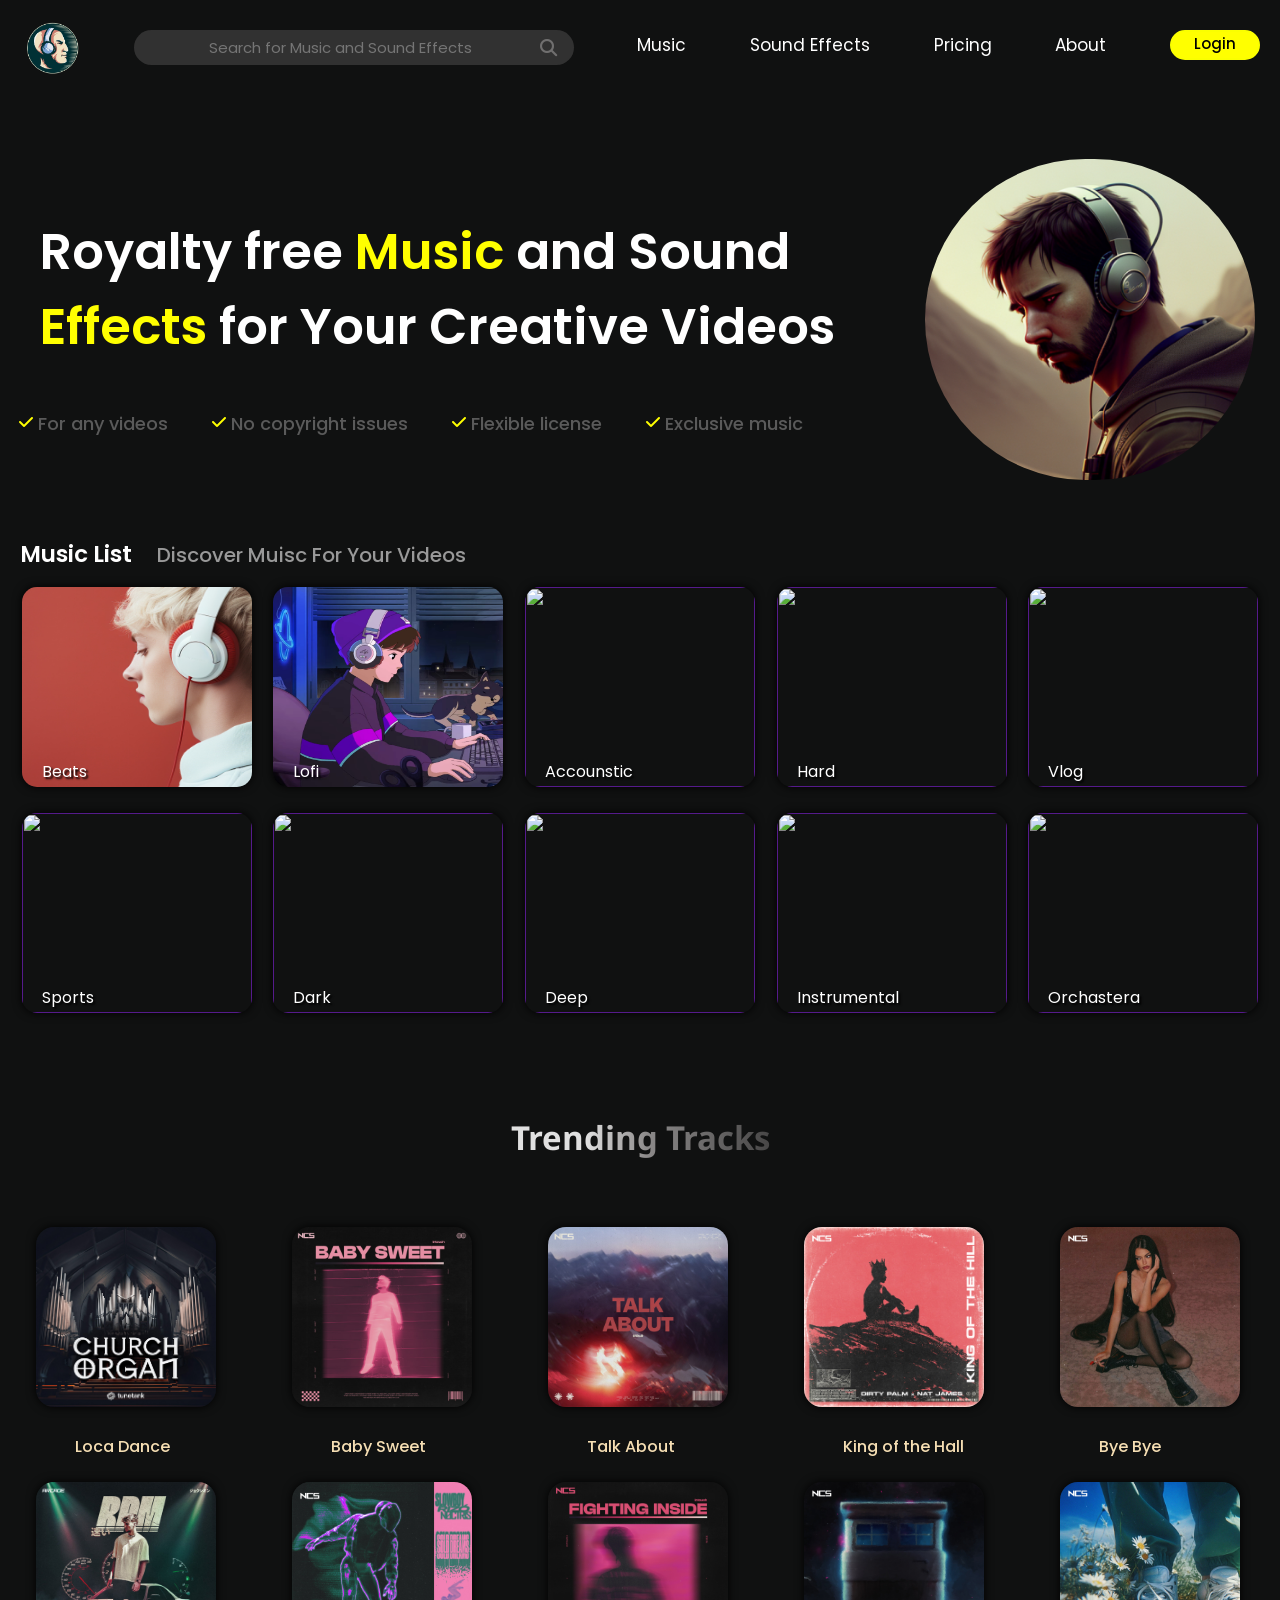
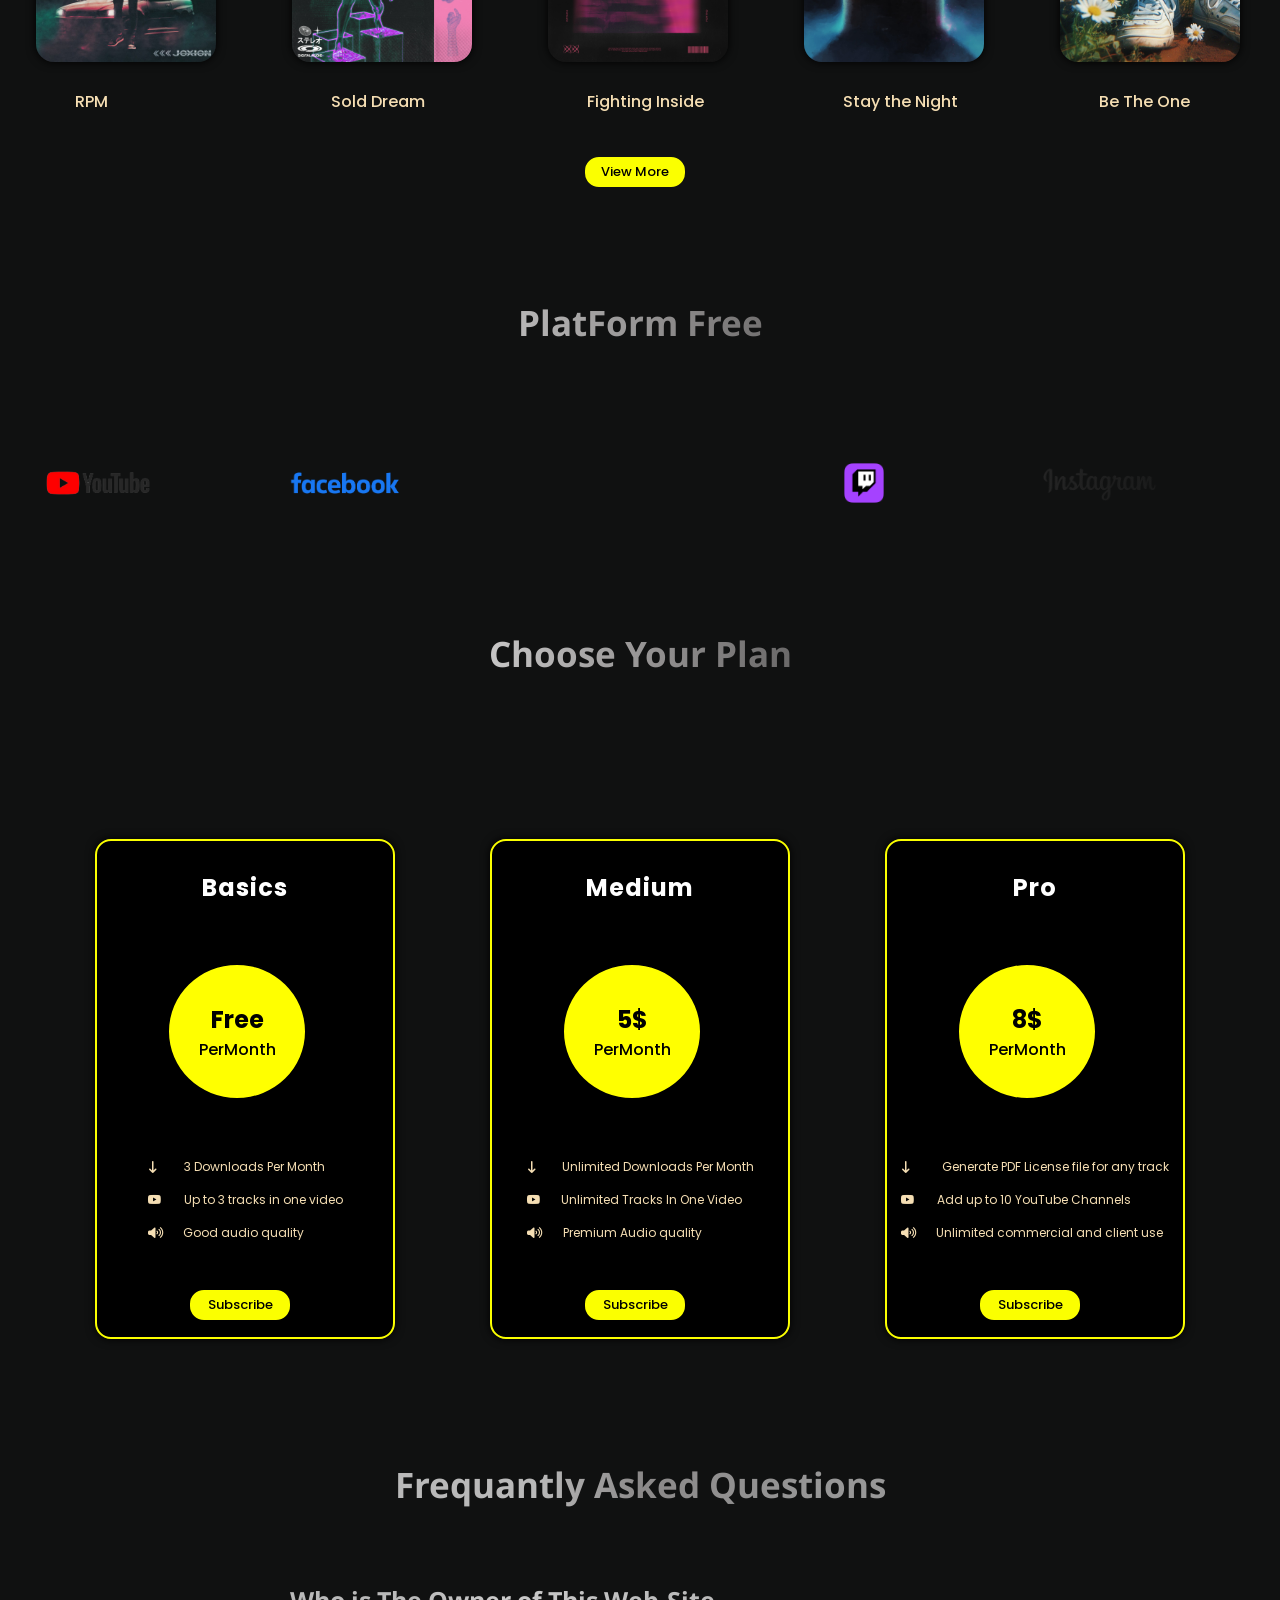
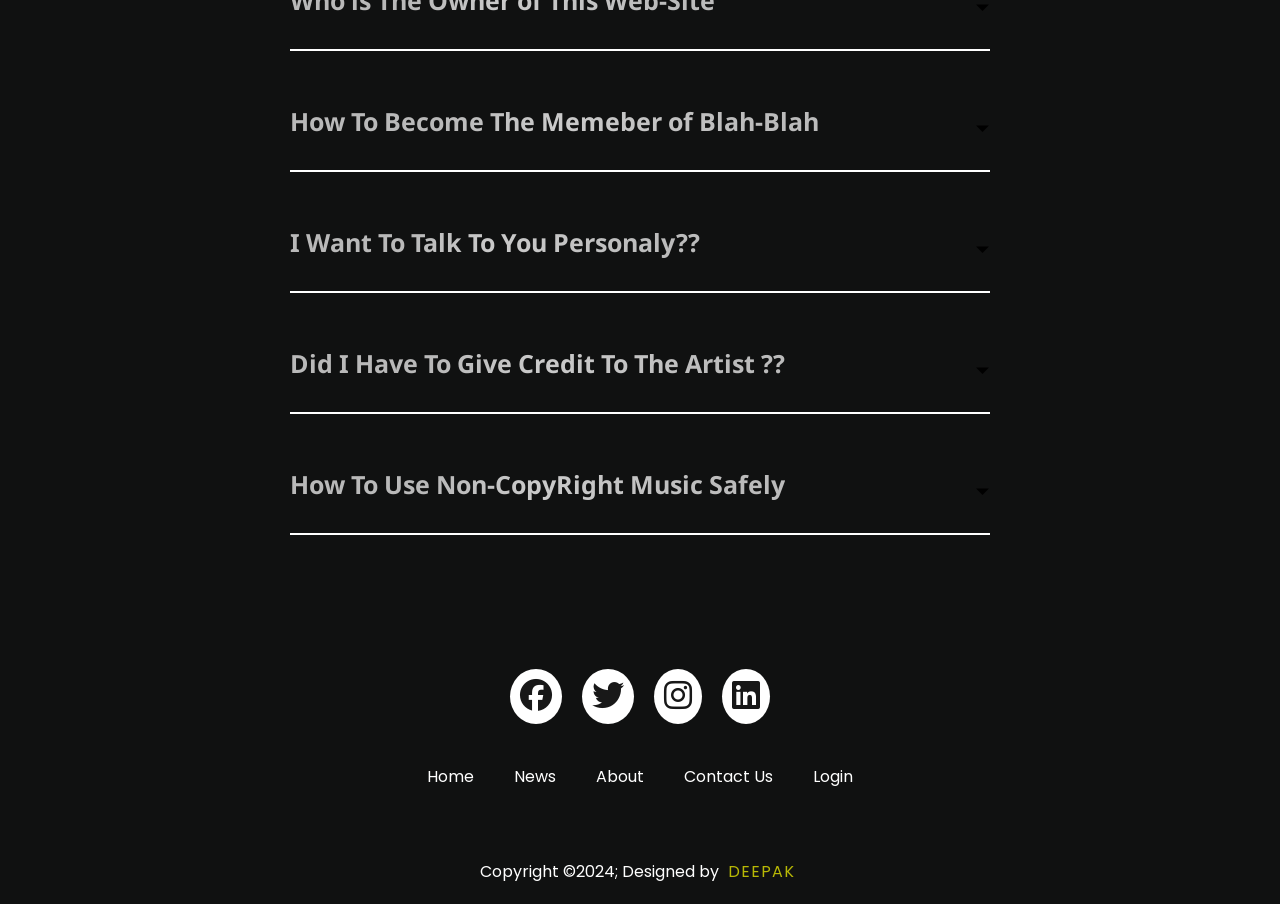
==== commit 80e2b5a2: "adding the BeatCss and Beat Html and Made a New Page" ====
--- a/Website.Html
+++ b/Website.Html
@@ -28,7 +28,7 @@
     
         <a href="#">Music</a>
         <a href="#">Sound Effects</a>
-        <a href="#">Pricing</a>
+        <a href="#plan">Pricing</a>
         <a href="#">About</a>
         <a href="#" class="btn"><Button>Login</Button></a>
      </div>
@@ -50,7 +50,7 @@
         </div>
     </main>
     <div class="images">
-       <div class="png"><a href="#"><img src="Image/guy1.jpg" alt=""></a><div class="Text"><p>Beats</p></div></div>
+       <div class="png"><a href="Beats.html"><img src="Image/guy1.jpg" alt=""></a><div class="Text"><p>Beats</p></div></div>
         <div class="png"><a href=""><img src="Image/guy 2.webp" alt=""></a><div class="Text"><p>Lofi</p></div></div>
         <div class="png"><a href=""><img src="https://tunetank.imgix.net/acoustic.jpg?fm=webp&auto=format&ixlib=react-9.8.0&w=226&h=226&dpr=1&q=75" alt=""></a><div class="Text"><p>Accounstic</p></div></div>
         <div class="png"><a href=""><img src="https://tunetank.imgix.net/epic.jpg?fm=webp&auto=format&ixlib=react-9.8.0&w=226&h=226&dpr=1&q=75" alt=""></a><div class="Text"><p>Hard</p></div></div>
@@ -148,7 +148,7 @@
             </div>
     
             <!-- Setting Up The Prices  -->
-             <div class="plan">
+             <div id="plan">
                  <div class="Subscription">Choose Your Plan</div>
                  <div class="card">
                  <div class="card1">
@@ -209,6 +209,8 @@
                          <a href="#" class="btnn"><button>Subscribe</button></a>
                       </div>
              </div>
+                 </div>
+             </div>
         </section>
         <article>
             <div class="container">
--- a/style.css
+++ b/style.css
@@ -12,7 +12,8 @@
 
 }
 body{
-    
+    overflow-x: hidden;
+    overflow-y:visible;
     height: 100vh;
     background: rgb(46,46,46);
     background: linear-gradient(90deg, rgba(46,46,46,1) 0%, rgba(0,0,0,1) 0%, rgba(16,17,17,1) 0%);
@@ -687,7 +688,7 @@
         padding-bottom: 1rem;
         border-bottom: 2px solid white;
         cursor: pointer;
-    
+
 
     }
 
@@ -740,4 +741,88 @@
             opacity: 1;
             transform: translateY(0px);
         }
+    }
+
+
+    footer{
+        width: 100%;
+        height: 300px;
+    }
+    .footerContainer{
+        margin-top: 30px;
+        width: 100%;
+        padding: 70px 30px 20px;
+    }
+    .social-icons{
+        display: flex;
+        justify-content: center;
+    }
+    .social-icons a{
+        text-decoration: none;
+        padding: 10px;
+        background-color: rgb(255, 255, 255);
+        margin: 10px;
+        border-radius: 50%;
+    }
+    .social-icons a i{
+        font-size: 2em;
+        color: black;
+        opacity: 0.9;
+    }
+
+    .social-icons a:hover {
+        background-color: yellow;
+        transition: 0.5s;
+    }
+
+    .social-icons a:hover i{
+        color:black;
+        transition: 0.5s;
+    }
+
+    .footerNav{
+        margin: 30px 0;
+        text-decoration: none;
+    }
+
+    .footerNav ul {
+      display: flex;
+      justify-content: center;
+      text-decoration: none;
+      list-style: none;
+    }
+   
+    .footerNav ul li a{
+        color: white;
+        margin: 20px;
+        text-decoration: none;
+        transition: color 0.4s;
+    }
+    .footerNav ul li a:hover{
+        color: yellow;
+    }
+    .footerBottom{
+        padding: 20px;
+        text-align: center;
+    }
+    .footerBottom p{
+        color: white;
+    }
+    .Designer{
+        opacity: 0.7;
+        text-transform: uppercase;
+        letter-spacing: 1px;
+        font-weight: 400;
+        margin: 0px 5px;
+    }
+
+    @media(max-width : 700px){
+        .footerNav ul{
+            flex-direction: column;
+        }
+        .footerNav ul li{
+            width: 100%;
+            text-align: center;
+            margin: 10px;
+        }
     }
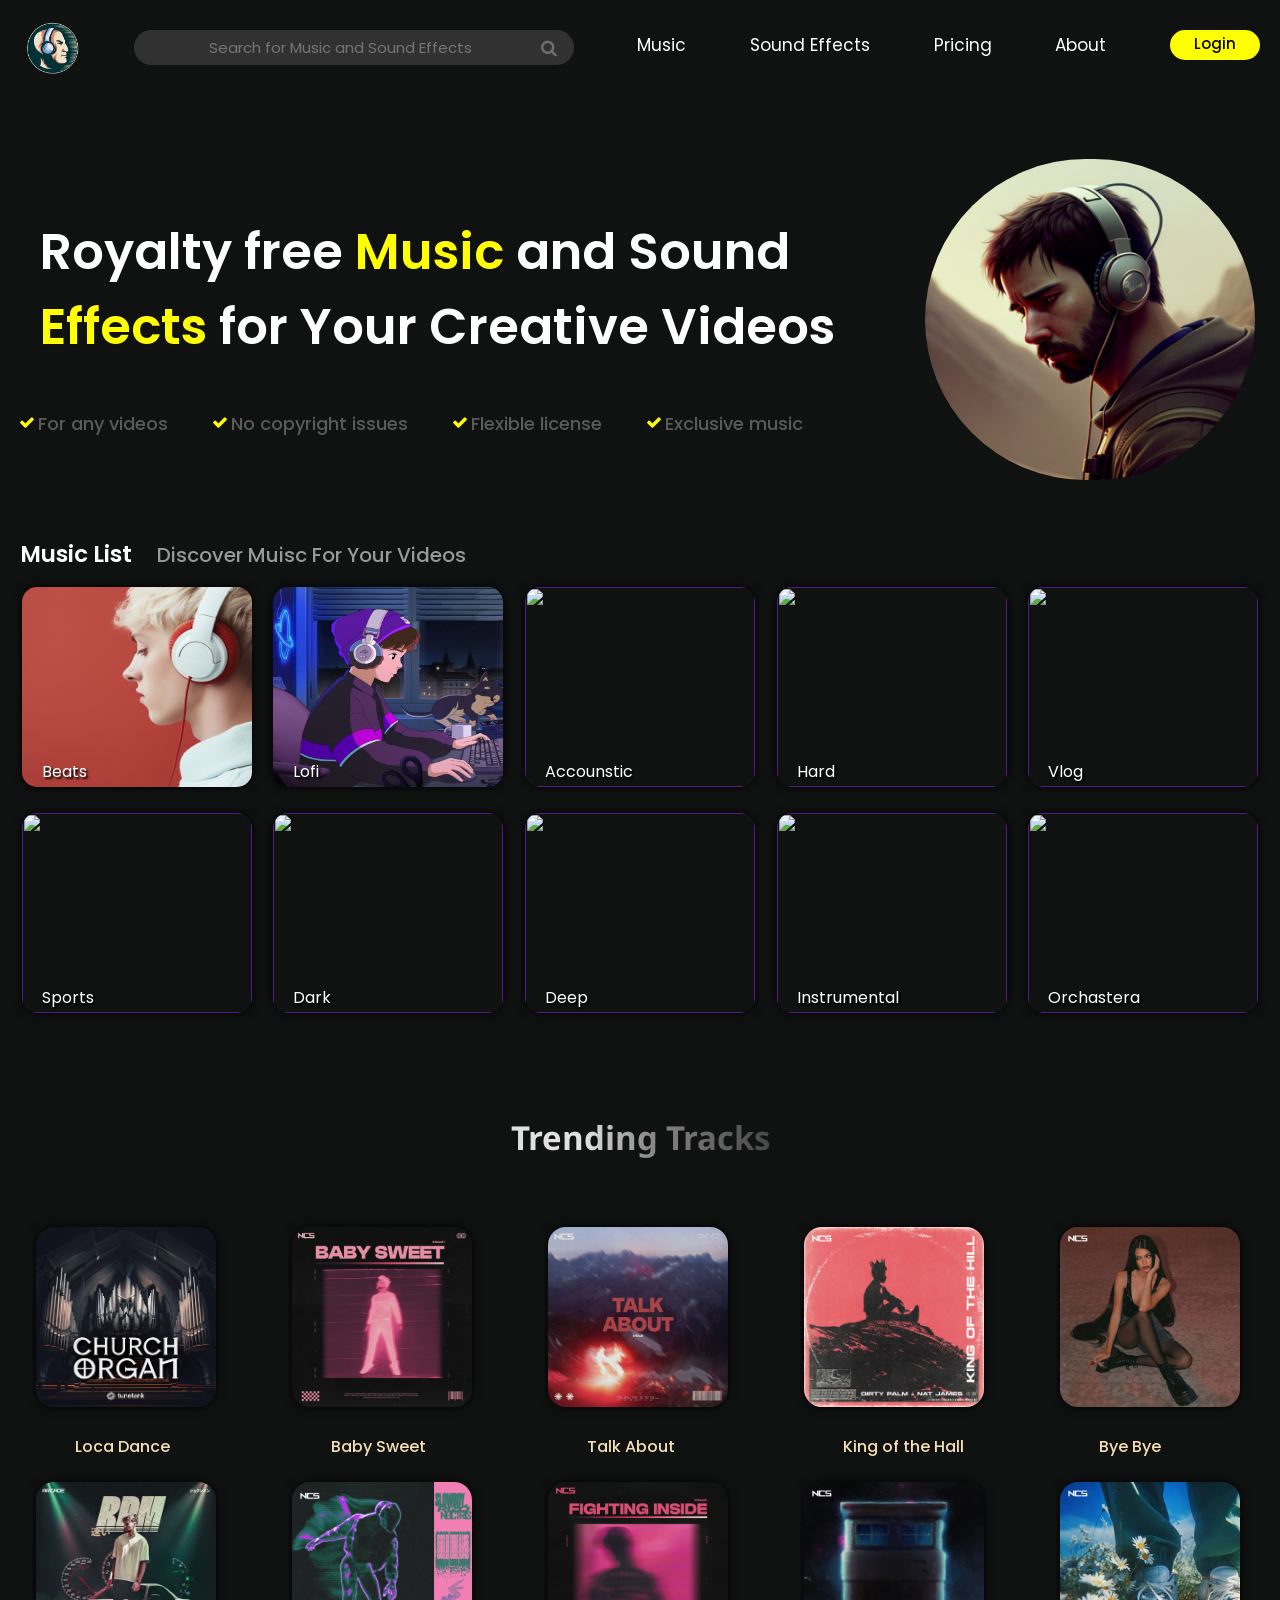
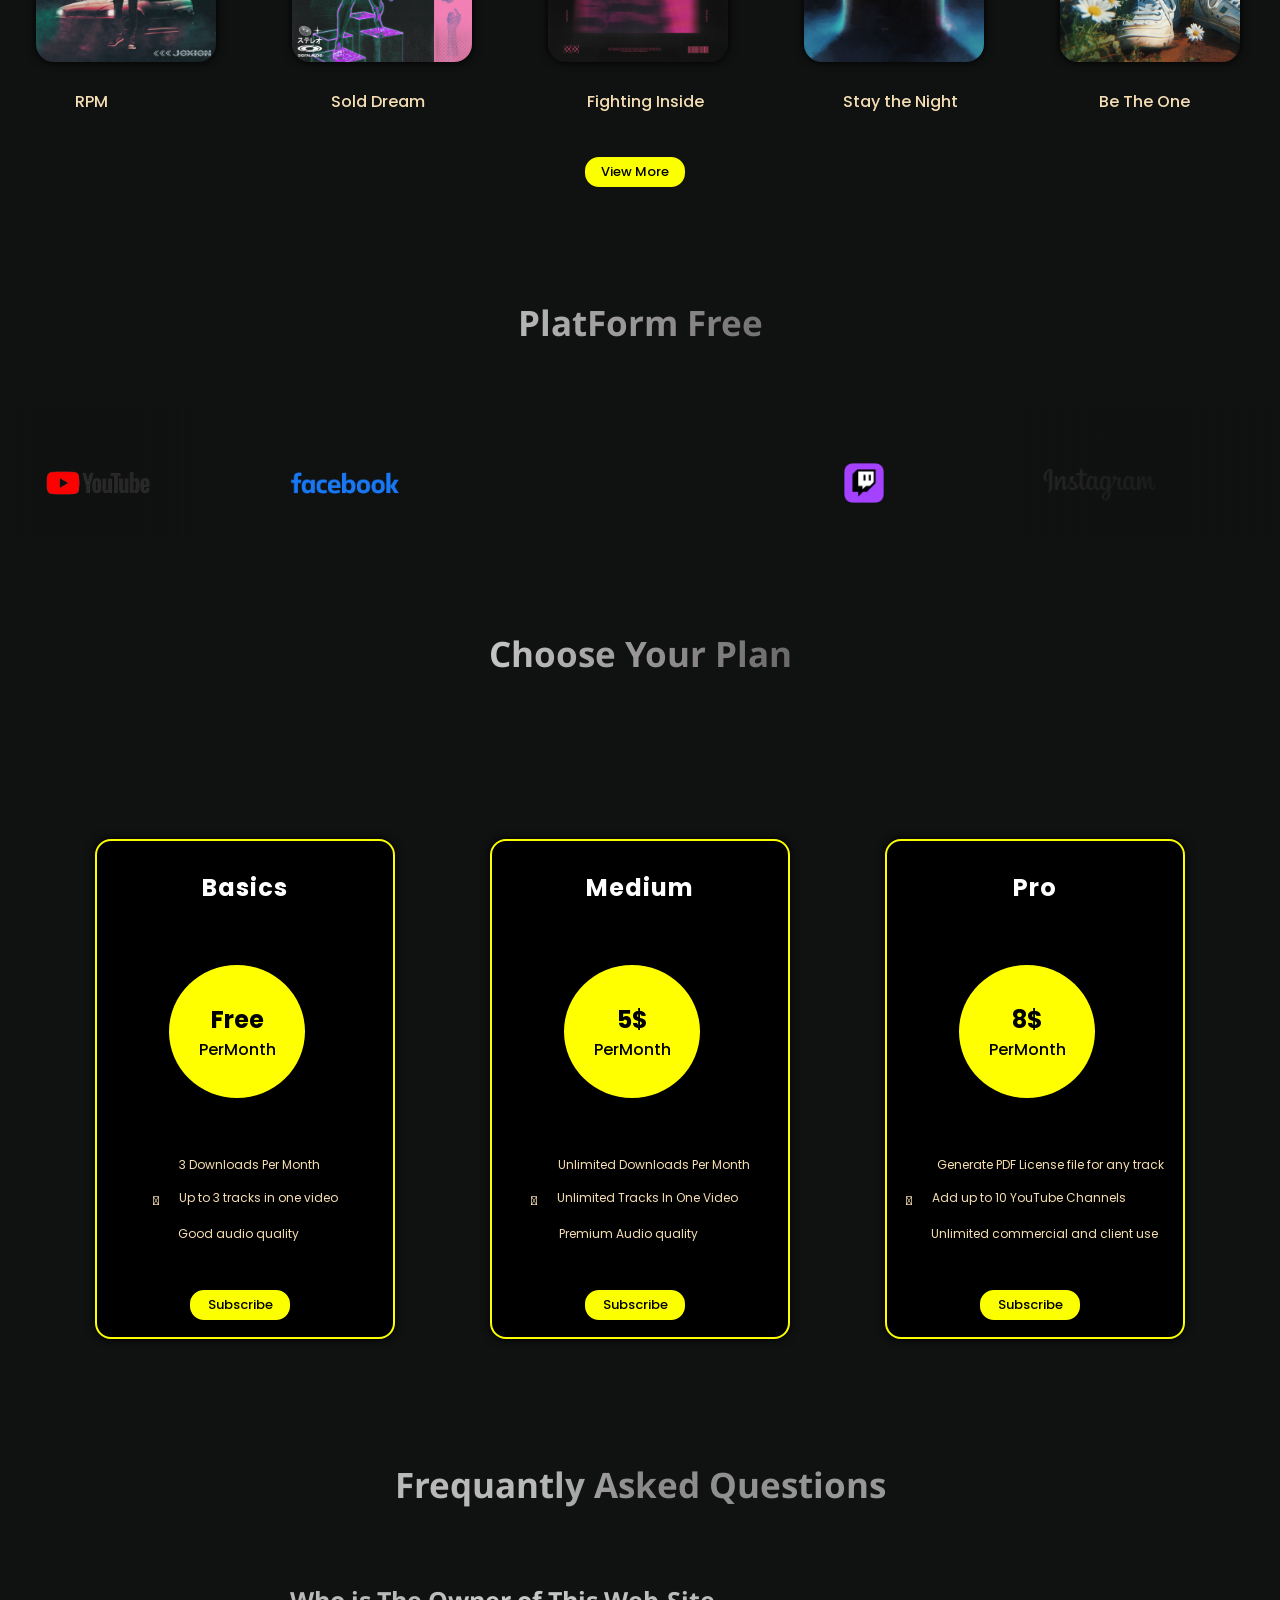
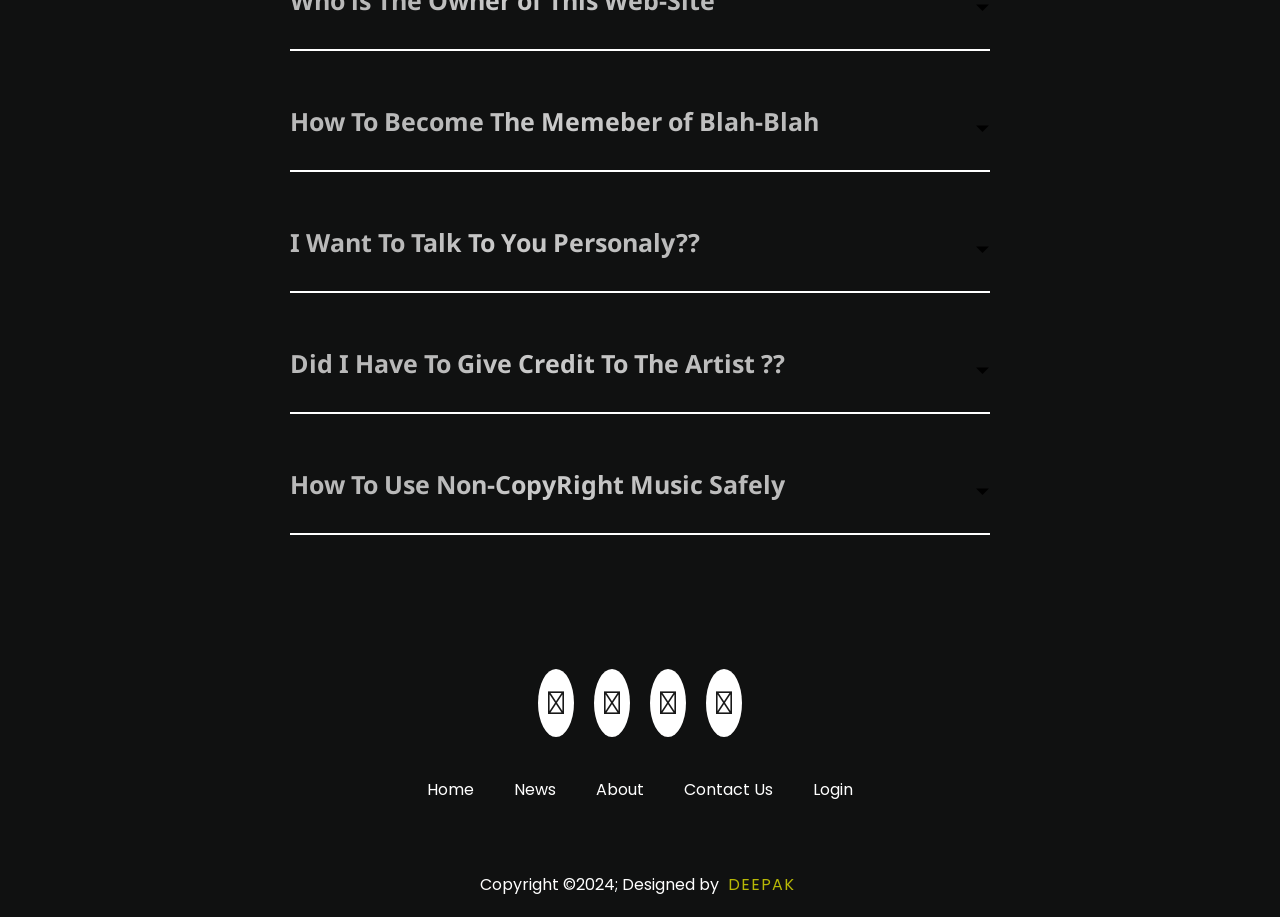
==== commit 39099452: "Making the Login form and Style it with css and js" ====
--- a/Website.Html
+++ b/Website.Html
@@ -12,7 +12,7 @@
 <link rel="preconnect" href="https://fonts.googleapis.com">
 <link rel="preconnect" href="https://fonts.gstatic.com" crossorigin>
 <link href="https://fonts.googleapis.com/css2?family=Inter:wght@800&family=Noto+Sans+Kawi&family=Poppins:ital,wght@0,300;0,400;0,500;0,600;0,900;1,300&display=swap" rel="stylesheet">
-<link rel="stylesheet" href="https://cdnjs.cloudflare.com/ajax/libs/font-awesome/6.4.2/css/all.min.css" integrity="sha512-z3gLpd7yknf1YoNbCzqRKc4qyor8gaKU1qmn+CShxbuBusANI9QpRohGBreCFkKxLhei6S9CQXFEbbKuqLg0DA==" crossorigin="anonymous" referrerpolicy="no-referrer" />
+<link href='https://unpkg.com/boxicons@2.1.4/css/boxicons.min.css' rel='stylesheet'>
 
 </head>
 <body>
@@ -30,8 +30,9 @@
         <a href="#">Sound Effects</a>
         <a href="#plan">Pricing</a>
         <a href="#">About</a>
-        <a href="#" class="btn"><Button>Login</Button></a>
+        <a href="#" class="btn" id="mainloginbutton"><Button>Login</Button></a>
      </div>
+
      <div class="Main"><h8>Royalty free <span>Music</span> and Sound<br><span>Effects</span> for Your Creative Videos</h8>
         <div class="musiclogo"><img src="Image/image.png" alt="">
      </div>
@@ -43,6 +44,31 @@
         <i class="fa fa-check tickcolor"></i><b>Exclusive music</b>
      </div>
     </header>
+
+      <!-- Login Form -->
+
+      <div class="parentContainer">
+        <div class="cross"><i class='bx bx-x crossButton' ></i></div>
+      <div class="Logincontainer">
+        <form action="">
+            <h2>Login</h2>
+            <div>
+                <label for="Gmail">Email</label>
+                <input type="email" placeholder="Email" required>
+            </div>
+            <div>
+                <label for="password">Password</label>
+                <input type="password" placeholder="Email" required>
+            </div>
+            <div class="register">
+                <p>Don't Have a Account <a href="#">Register</a></p>
+            </div>
+            <button class="loginButton">Login</button>
+        </form>
+    </div>
+      </div>
+
+
     <main>
         <div class="Attribute">
             <div id="Music-List"><h7>Music List</h7>
--- a/style.css
+++ b/style.css
@@ -825,4 +825,55 @@
             text-align: center;
             margin: 10px;
         }
+    }
+    .parentContainer{
+        position: fixed;
+        top: 0;
+        left: 0;
+        width: 100%;
+        height: 100%;
+        background: rgba(0, 0, 0, 0.712);
+        justify-content: center;
+        align-items: center;
+        z-index: -99;
+        transition: 0.5s;
+        opacity: 0;
+     /* Use a z-index greater than other elements */
+    }
+    .showparentContainer{
+        opacity: 1;
+        z-index: 10;
+    }
+    .Logincontainer{
+        width: 350px;
+        padding: 20px;
+        background-color: rgb(255, 255, 255);
+        position: absolute;
+        top: 50%;
+        left: 50%;
+        transform: translate(-50%, -50%);
+        transition: 2s;
+        opacity: 0;
+        z-index: -5;
+    }
+    .showLoginContainer{
+        opacity: 1;
+        z-index: 5;
+    
+    }
+    
+    .Logincontainer input{
+        margin-bottom: 10px;
+        width: 100%;
+        height: 35px;
+    }
+    .loginButton{
+        background-color: black;
+        color: white;
+        padding: 5px 15px;
+    }
+    .crossButton{
+        color: white;
+       font-size: 50px;
+       margin : 20px
     }
